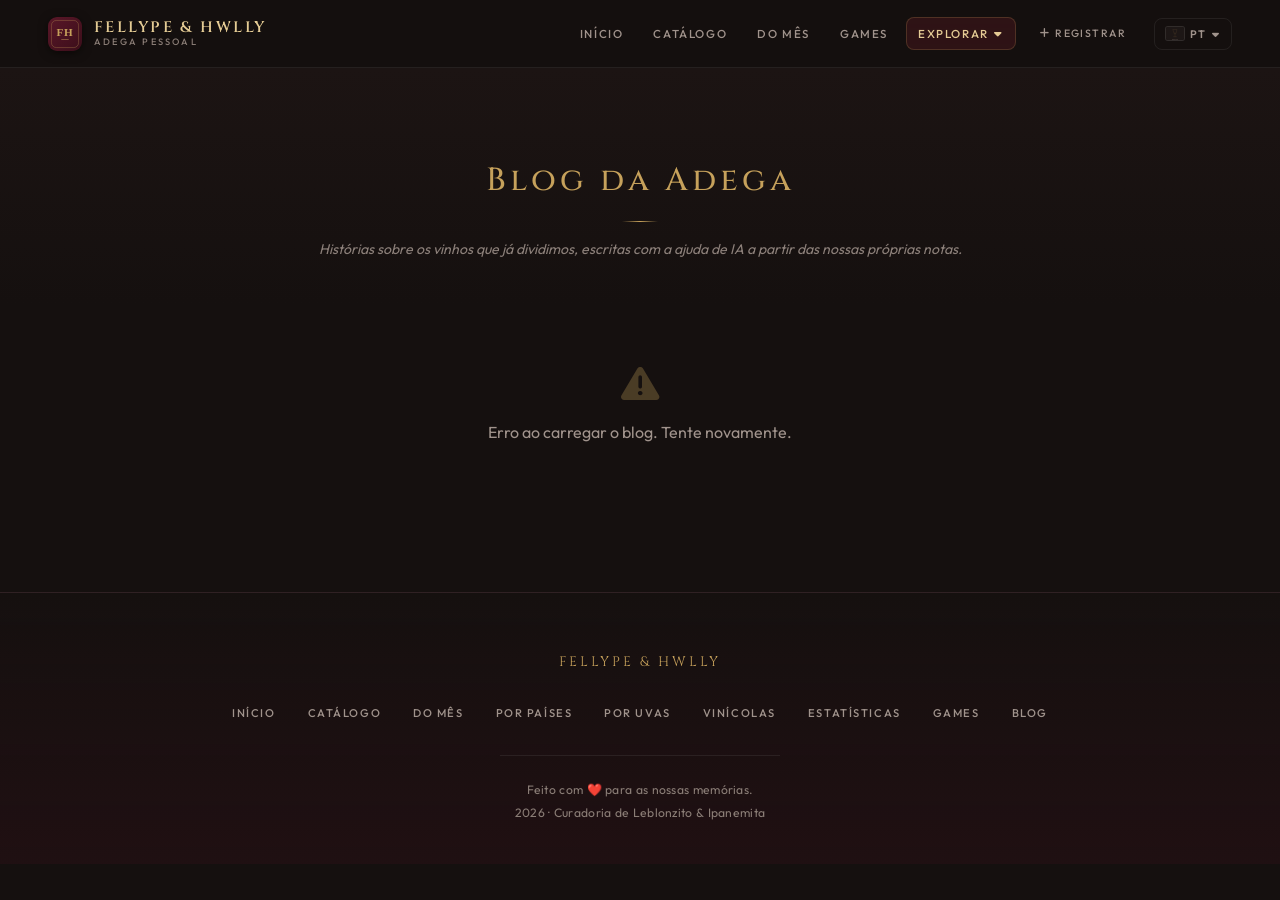
==== blog.html @ 4b78649a "Adiciona blog com artigos gerados por IA, com rascunho e aprovação Nova funcionalidade: cada vinho p" ====
<!DOCTYPE html>
<html lang="pt-br">
<head>
    <meta charset="UTF-8">
    <meta name="viewport" content="width=device-width, initial-scale=1.0">
    <title>Blog da Adega - Fellype & Hwlly</title>
    <meta name="description" content="Histórias e resenhas sobre os vinhos que já degustamos, escritas com a ajuda de IA a partir das nossas próprias notas.">
    <meta name="keywords" content="blog de vinhos, resenhas de vinho, histórias de vinho, Fellype e Hwlly">
    <meta property="og:title" content="Blog da Adega | Fellype & Hwlly">
    <meta property="og:description" content="Histórias e resenhas sobre os vinhos que já degustamos.">
    <meta property="og:type" content="website">
    <meta property="og:url" content="https://fellypehwlly-adega.space/blog.html">
    <link rel="canonical" href="https://fellypehwlly-adega.space/blog.html">
    <meta property="og:image" content="https://fellypehwlly-adega.space/assets/og-image.png">
    <meta property="og:locale" content="pt_BR">

    <link rel="manifest" href="manifest.json">
    <meta name="theme-color" content="#15100f">
    <meta name="twitter:card" content="summary_large_image">
    <meta name="color-scheme" content="dark">
    <link rel="icon" type="image/svg+xml" href="assets/favicon.svg">
    <link rel="alternate icon" href="assets/icon-192.png">
    <link rel="apple-touch-icon" href="assets/icon-180.png">

    <link rel="stylesheet" href="https://cdnjs.cloudflare.com/ajax/libs/font-awesome/6.0.0/css/all.min.css">
    <link rel="stylesheet" href="shared.css">

    <style>
        .container { max-width: 1000px; margin: 0 auto; padding: 0 5% 70px; }

        .blog-header {
            padding: 65px 20px 15px;
            text-align: center;
            background: linear-gradient(to bottom, #1c1413, var(--bg));
        }
        .blog-header h1 {
            color: var(--dourado);
            font-size: 2rem;
            font-family: 'Cinzel', serif;
            letter-spacing: 4px;
            margin-bottom: 6px;
        }
        .blog-header h1::after {
            content: '';
            display: block;
            width: 36px;
            height: 1px;
            background: linear-gradient(90deg, transparent, var(--dourado), transparent);
            margin: 12px auto 0;
        }
        .blog-header p {
            color: var(--subtexto);
            font-size: 0.88rem;
            font-style: italic;
            margin: 16px 0 28px;
            opacity: 0.85;
            font-family: 'Outfit', sans-serif;
        }

        .blog-grid {
            display: grid;
            grid-template-columns: repeat(auto-fill, minmax(320px, 1fr));
            gap: 22px;
            padding: 30px 0;
        }

        .blog-card {
            background: var(--card);
            border: 1px solid var(--borda);
            border-radius: var(--raio);
            overflow: hidden;
            cursor: pointer;
            transition: var(--transicao);
            display: flex;
            flex-direction: column;
        }
        .blog-card:hover {
            transform: translateY(-4px);
            border-color: rgba(198, 161, 91, 0.35);
            box-shadow: var(--sombra-hover);
        }

        .blog-card-img { width: 100%; aspect-ratio: 16 / 9; object-fit: cover; }

        .blog-card-body { padding: 18px 20px 22px; }

        .blog-card-data {
            font-size: 0.66rem;
            color: var(--subtexto);
            text-transform: uppercase;
            letter-spacing: 1.5px;
            font-family: 'Outfit', sans-serif;
        }

        .blog-card-titulo {
            font-family: 'Cinzel', serif;
            color: var(--dourado-claro);
            font-size: 1.15rem;
            margin: 8px 0 10px;
            font-weight: 500;
        }

        .blog-card-excerto {
            font-size: 0.85rem;
            line-height: 1.65;
            color: var(--texto-suave);
            font-family: 'Outfit', sans-serif;
            display: -webkit-box;
            -webkit-line-clamp: 3;
            -webkit-box-orient: vertical;
            overflow: hidden;
        }

        .blog-card-ler-mais {
            margin-top: 12px;
            font-size: 0.76rem;
            color: var(--dourado);
            font-family: 'Outfit', sans-serif;
            font-weight: 600;
            letter-spacing: 0.5px;
        }

        .blog-empty {
            text-align: center;
            padding: 60px 20px;
            color: var(--subtexto);
            font-family: 'Outfit', sans-serif;
        }
        .blog-empty i { font-size: 2.4rem; display: block; margin-bottom: 16px; color: rgba(198, 161, 91, 0.3); }

        @media (max-width: 480px) {
            .blog-header h1 { font-size: 1.4rem; }
            .blog-grid { grid-template-columns: 1fr; gap: 16px; padding: 20px 0; }
        }
    </style>
</head>
<body>

    <div id="navbar-placeholder"></div>

    <div class="blog-header">
        <h1 data-i18n="blog.title">Blog da Adega</h1>
        <p data-i18n="blog.subtitle">Histórias sobre os vinhos que já dividimos, escritas com a ajuda de IA a partir das nossas próprias notas.</p>
    </div>

    <main class="container" id="main-content"></main>

    <div id="footer-placeholder"></div>

    <script src="i18n.js"></script>
    <script src="nav.js"></script>
    <script>
        const SCRIPT_URL_BLOG = "https://script.google.com/macros/s/AKfycbxvM8_kK9_BXLAhhEjdmsAIgofCEjWvw-BcPXx4G1GEXeKkJwILDCkckuvg29FsiHFf/exec";
        const IMG_PADRAO_BLOG = "assets/wine-placeholder.svg";

        function resolveFotoBlog(v) {
            let urlFinal = IMG_PADRAO_BLOG;
            const fotoRaw = v['Foto'] || v['foto'];
            if (fotoRaw && fotoRaw.length > 10) {
                if (fotoRaw.startsWith('data:image')) {
                    urlFinal = fotoRaw;
                } else if (fotoRaw.includes('drive.google.com')) {
                    const id = fotoRaw.match(/[-\w]{25,}/);
                    urlFinal = id ? `https://lh3.googleusercontent.com/d/${id[0]}` : fotoRaw;
                } else {
                    urlFinal = fotoRaw;
                }
            }
            return urlFinal;
        }

        function toVinhoObjBlog(v, idx, total) {
            return {
                nome: v['Nome do Vinho'],
                produtor: v['Produtor'] || v['Vinícola'] || '',
                pais: v['País'] || v['Pais'],
                regiao: v['Região'] || v['Regiao'],
                uva: v['Uva(s)'] || v['Uva'],
                tipo: v['Tipo'],
                safra: v['Safra'],
                teor: v['Teor Alcoólico'] || v['Teor'],
                classificacao: v['Classificação'] || v['Classificacao'],
                data: v['Ano de Consumo'] || v['Data'],
                notaF: parseFloat(String(v['Pontuação Fellype'] || '').replace(',', '.')) || null,
                notaH: parseFloat(String(v['Pontuação Hwlly'] || '').replace(',', '.')) || null,
                foto: resolveFotoBlog(v),
                numero: idx >= 0 ? total - idx : null,
                artigo: v['Artigo'] || null,
                artigoPublicado: v['Artigo Publicado'] === 'SIM' || v['Artigo Publicado'] === true,
            };
        }

        async function carregarBlog() {
            const main = document.getElementById('main-content');
            try {
                const data = await fetchWithCache(SCRIPT_URL_BLOG);
                const publicados = data
                    .map((v, i) => ({ raw: v, idx: i }))
                    .filter(({ raw }) => (raw['Artigo Publicado'] === 'SIM' || raw['Artigo Publicado'] === true) && raw['Artigo']);

                if (!publicados.length) {
                    main.innerHTML = `
                        <div class="blog-empty">
                            <i class="fas fa-feather-alt" aria-hidden="true"></i>
                            <p>${I18N.t('blog.empty_text')}</p>
                        </div>`;
                    return;
                }

                main.innerHTML = `<div class="blog-grid">
                    ${publicados.map(({ raw, idx }) => {
                        const vinhoObj = toVinhoObjBlog(raw, idx, data.length);
                        const foto = vinhoObj.foto;
                        const artigo = String(vinhoObj.artigo || '');
                        const excerto = artigo.length > 180 ? artigo.slice(0, 180).trim() + '…' : artigo;
                        return `
                        <div class="blog-card" onclick='WineModal.open(${JSON.stringify(vinhoObj).replace(/'/g, "\\'")})' tabindex="0" role="button" aria-label="${vinhoObj.nome || ''}">
                            <img class="blog-card-img" src="${foto}" loading="lazy" onerror="this.src='${IMG_PADRAO_BLOG}'" alt="${vinhoObj.nome || ''}">
                            <div class="blog-card-body">
                                <div class="blog-card-data">${vinhoObj.data || ''}</div>
                                <h2 class="blog-card-titulo">${vinhoObj.nome || ''}</h2>
                                <p class="blog-card-excerto">${excerto}</p>
                                <div class="blog-card-ler-mais">${I18N.t('blog.read_more')} →</div>
                            </div>
                        </div>`;
                    }).join('')}
                </div>`;
            } catch (e) {
                main.innerHTML = `
                    <div class="blog-empty">
                        <i class="fas fa-exclamation-triangle" aria-hidden="true"></i>
                        <p>${I18N.t('blog.error_text')}</p>
                    </div>`;
            }
        }

        carregarBlog();
        window.addEventListener('i18n:change', carregarBlog);
    </script>
</body>
</html>
---- shared.css ----
/* =====================================================
   ADEGA FELLYPE & HWLLY — Estilos compartilhados
   shared.css · importado por todas as páginas
   Paleta 2.0: bordô profundo + latão champanhe
   ===================================================== */

@import url('https://fonts.googleapis.com/css2?family=Cinzel:wght@400;500;600&family=Outfit:wght@300;400;500;600&display=swap');

:root {
    /* Vinho */
    --vinho-escuro: #3B0E1A;
    --vinho: #5A1728;
    --vinho-vivo: #8A2233;
    --vinho-claro: #A84351;

    /* Latão / champanhe (antigo "dourado") */
    --dourado: #C6A15B;
    --dourado-claro: #E4CB94;
    --dourado-suave: rgba(198, 161, 91, 0.14);

    /* Neutros quentes */
    --bg: #15100F;
    --bg-deep: #1C1413;
    --card: #1D1716;
    --card-alt: #241D1B;
    --superficie: rgba(255, 255, 255, 0.028);
    --superficie-hover: rgba(255, 255, 255, 0.055);

    /* Texto */
    --texto: #ECE4DD;
    --texto-suave: #C4B9B2;
    --subtexto: #A0938C;
    --texto-fraco: #8A7D76;

    /* Bordas e sombras */
    --borda: rgba(255, 255, 255, 0.07);
    --borda-forte: rgba(255, 255, 255, 0.12);
    --borda-dourada: rgba(198, 161, 91, 0.22);
    --sombra-card: 0 2px 10px rgba(0, 0, 0, 0.35), 0 12px 32px rgba(0, 0, 0, 0.28);
    --sombra-hover: 0 10px 36px rgba(0, 0, 0, 0.55), 0 0 0 1px rgba(198, 161, 91, 0.14);

    --raio: 14px;
    --raio-sm: 10px;
    --transicao: all 0.22s cubic-bezier(0.4, 0, 0.2, 1);
    --nav-h: 68px;
}

/* --- BASE --- */
*, *::before, *::after { box-sizing: border-box; -webkit-tap-highlight-color: transparent; }

html { scroll-behavior: smooth; }

body {
    margin: 0;
    font-family: 'Outfit', system-ui, sans-serif;
    background-color: var(--bg);
    color: var(--texto);
    line-height: 1.7;
    font-size: 1rem;
    overflow-x: hidden;
    -webkit-font-smoothing: antialiased;
    text-rendering: optimizeLegibility;
}

h1, h2, h3, h4 {
    font-family: 'Cinzel', 'Times New Roman', serif;
    font-weight: 500;
    letter-spacing: 0.08em;
    text-wrap: balance;
}

p { text-wrap: pretty; }

a { color: var(--dourado); text-decoration: none; transition: color 0.2s; }
a:hover { color: var(--dourado-claro); }

::selection { background: rgba(138, 34, 51, 0.55); color: #fff; }

img { max-width: 100%; }

/* Foco visível e consistente em todo o site */
:focus-visible {
    outline: 2px solid var(--dourado);
    outline-offset: 2px;
    border-radius: 4px;
}

/* Scrollbar discreta (desktop) */
@media (min-width: 993px) {
    * { scrollbar-width: thin; scrollbar-color: #3A302D transparent; }
    *::-webkit-scrollbar { width: 10px; height: 10px; }
    *::-webkit-scrollbar-thumb { background: #3A302D; border-radius: 8px; border: 3px solid transparent; background-clip: content-box; }
    *::-webkit-scrollbar-track { background: transparent; }
}

/* --- SKIP LINK (acessibilidade) --- */
.skip-link {
    position: absolute;
    left: 50%;
    top: -60px;
    transform: translateX(-50%);
    background: var(--vinho-vivo);
    color: #fff;
    padding: 10px 20px;
    border-radius: 0 0 10px 10px;
    font-size: 0.8rem;
    letter-spacing: 1px;
    text-transform: uppercase;
    z-index: 2200;
    transition: top 0.2s;
}
.skip-link:focus { top: 0; color: #fff; }

/* --- NAVBAR --- */
.navbar {
    background: rgba(21, 16, 15, 0.92);
    display: flex;
    justify-content: space-between;
    align-items: center;
    padding: 0 clamp(16px, 5%, 48px);
    position: sticky;
    top: 0;
    z-index: 1000;
    border-bottom: 1px solid var(--borda);
    backdrop-filter: blur(20px) saturate(140%);
    -webkit-backdrop-filter: blur(20px) saturate(140%);
    height: var(--nav-h);
}

.nav-logo a {
    display: flex;
    align-items: center;
    gap: 12px;
    color: var(--dourado-claro);
    text-decoration: none;
}

.brand-mark {
    width: 34px;
    height: 34px;
    border-radius: 9px;
    flex-shrink: 0;
    box-shadow: 0 2px 10px rgba(0, 0, 0, 0.5);
}

.brand-text { display: flex; flex-direction: column; line-height: 1.15; }

.brand-name {
    font-family: 'Cinzel', serif;
    font-weight: 600;
    font-size: 0.95rem;
    letter-spacing: 0.16em;
    text-transform: uppercase;
    color: var(--dourado-claro);
    white-space: nowrap;
}

.brand-tagline {
    font-size: 0.58rem;
    letter-spacing: 0.24em;
    text-transform: uppercase;
    color: var(--texto-fraco);
    font-weight: 500;
}

.nav-links {
    list-style: none;
    display: flex;
    gap: 6px;
    margin: 0;
    padding: 0;
    align-items: center;
}

.nav-links a,
.nav-link-style {
    display: inline-flex;
    align-items: center;
    gap: 5px;
    text-decoration: none;
    color: var(--subtexto);
    font-size: 0.72rem;
    text-transform: uppercase;
    letter-spacing: 0.14em;
    transition: var(--transicao);
    font-family: 'Outfit', sans-serif;
    font-weight: 500;
    padding: 9px 12px;
    border-radius: 8px;
    background: none;
    border: none;
    cursor: pointer;
}

.nav-links a:hover,
.nav-link-style:hover { color: var(--dourado-claro); background: var(--superficie); }

.nav-links a.active,
.nav-link-style.active {
    color: var(--dourado-claro);
    background: rgba(138, 34, 51, 0.22);
    box-shadow: inset 0 0 0 1px var(--borda-dourada);
}

/* --- DROPDOWN --- */
.dropdown { position: relative; display: inline-block; }
.dropbtn { cursor: pointer; }

.dropdown-content {
    display: none;
    position: absolute;
    background: rgba(29, 23, 22, 0.98);
    backdrop-filter: blur(16px);
    -webkit-backdrop-filter: blur(16px);
    min-width: 196px;
    box-shadow: 0 18px 50px rgba(0, 0, 0, 0.7);
    z-index: 10;
    border: 1px solid var(--borda-dourada);
    border-radius: 12px;
    top: 42px;
    right: 0;
    overflow: hidden;
    padding: 6px;
}

.dropdown-content a {
    color: var(--texto-suave) !important;
    padding: 11px 14px;
    text-decoration: none;
    display: block;
    text-align: left;
    text-transform: none !important;
    font-size: 0.8rem;
    letter-spacing: 0.3px;
    border-radius: 8px;
    font-family: 'Outfit', sans-serif;
    font-weight: 400;
    transition: background 0.18s, color 0.18s;
}

.dropdown-content a:hover { background: rgba(138, 34, 51, 0.28); color: var(--dourado-claro) !important; }
.dropdown-content a.active { color: var(--dourado) !important; background: var(--dourado-suave); }

.dropdown:hover .dropdown-content,
.dropdown-content.open { display: block; }

/* --- SELETOR DE IDIOMA --- */
.lang-switcher { position: relative; display: inline-block; margin-left: 4px; }

.lang-trigger {
    display: inline-flex;
    align-items: center;
    gap: 6px;
    background: none;
    border: 1px solid var(--borda);
    color: var(--subtexto);
    padding: 8px 11px;
    border-radius: 8px;
    cursor: pointer;
    font-family: 'Outfit', sans-serif;
    font-size: 0.68rem;
    font-weight: 600;
    letter-spacing: 0.08em;
    transition: var(--transicao);
}
.lang-trigger:hover { color: var(--dourado-claro); border-color: var(--borda-dourada); background: var(--superficie); }

.lang-flag {
    width: 18px; height: 13px;
    object-fit: cover;
    border-radius: 2px;
    box-shadow: 0 0 0 1px rgba(255,255,255,0.12);
    flex-shrink: 0;
    display: inline-block;
    vertical-align: middle;
}
.lang-code { text-transform: uppercase; }

.lang-dropdown {
    display: none;
    position: absolute;
    right: 0;
    top: 42px;
    background: rgba(29, 23, 22, 0.98);
    backdrop-filter: blur(16px);
    -webkit-backdrop-filter: blur(16px);
    min-width: 170px;
    box-shadow: 0 18px 50px rgba(0, 0, 0, 0.7);
    z-index: 20;
    border: 1px solid var(--borda-dourada);
    border-radius: 12px;
    overflow: hidden;
    padding: 6px;
}
.lang-dropdown.open { display: block; }

.lang-option {
    display: flex;
    align-items: center;
    gap: 10px;
    width: 100%;
    text-align: left;
    padding: 10px 12px;
    background: none;
    border: none;
    color: var(--texto-suave);
    font-size: 0.8rem;
    font-family: 'Outfit', sans-serif;
    font-weight: 400;
    letter-spacing: 0.2px;
    border-radius: 8px;
    cursor: pointer;
    transition: background 0.18s, color 0.18s;
}
.lang-option:hover { background: rgba(138, 34, 51, 0.28); color: var(--dourado-claro); }
.lang-option.active { color: var(--dourado); background: var(--dourado-suave); }
.lang-option .lang-flag { width: 20px; height: 15px; }

/* --- MENU TOGGLE (mobile) --- */
.menu-toggle {
    display: none;
    color: var(--subtexto);
    font-size: 1.15rem;
    cursor: pointer;
    background: none;
    border: 1px solid var(--borda);
    border-radius: 10px;
    width: 44px;
    height: 44px;
    align-items: center;
    justify-content: center;
    transition: var(--transicao);
}
.menu-toggle:hover { color: var(--dourado); border-color: var(--borda-dourada); }

/* --- CABEÇALHO DE PÁGINAS INTERNAS --- */
.header-section {
    text-align: center;
    padding: clamp(44px, 7vw, 72px) 16px 36px;
    background:
        radial-gradient(120% 90% at 50% 0%, rgba(90, 23, 40, 0.38), transparent 65%),
        linear-gradient(to bottom, var(--bg-deep), var(--bg));
    position: relative;
}

.header-section h1 {
    color: var(--dourado);
    font-family: 'Cinzel', serif;
    text-transform: uppercase;
    letter-spacing: 0.2em;
    margin: 14px 0 6px;
    font-size: clamp(1.25rem, 3.4vw, 1.85rem);
}

.header-section h1::after {
    content: '';
    display: block;
    width: 42px;
    height: 1px;
    background: linear-gradient(90deg, transparent, var(--dourado), transparent);
    margin: 16px auto 0;
}

.header-section .subtitulo {
    color: var(--subtexto);
    font-size: 0.9rem;
    margin: 10px auto 0;
    max-width: 44ch;
}

.shiba-heads { display: flex; justify-content: center; gap: 14px; margin-bottom: 10px; }

.shiba-spotlight {
    background: linear-gradient(150deg, var(--card-alt), var(--card));
    border-radius: 18px;
    padding: 2px;
    display: inline-flex;
    border: 1px solid var(--borda-dourada);
    overflow: hidden;
    box-shadow: 0 6px 20px rgba(0, 0, 0, 0.5);
}

.avatar-lg {
    width: 76px;
    height: 76px;
    border-radius: 15px;
    object-fit: cover;
    object-position: center 20%;
    transform: scale(1.08);
}

/* --- BOTÕES --- */
.btn-primario,
.btn-explorar {
    display: inline-flex;
    align-items: center;
    justify-content: center;
    gap: 9px;
    padding: 14px 22px;
    background: linear-gradient(135deg, var(--vinho-vivo), var(--vinho-escuro));
    color: #fff;
    text-decoration: none;
    border-radius: var(--raio-sm);
    font-family: 'Outfit', sans-serif;
    font-size: 0.72rem;
    text-transform: uppercase;
    letter-spacing: 0.16em;
    font-weight: 600;
    transition: var(--transicao);
    border: 1px solid var(--borda-dourada);
    cursor: pointer;
    min-height: 46px;
    white-space: nowrap;
}
.btn-primario:hover,
.btn-explorar:hover {
    color: #fff;
    box-shadow: 0 8px 26px rgba(138, 34, 51, 0.4);
    transform: translateY(-1px);
    border-color: rgba(198, 161, 91, 0.4);
}

.btn-secundario {
    display: inline-flex;
    align-items: center;
    gap: 8px;
    padding: 12px 20px;
    background: none;
    border: 1px solid var(--borda-dourada);
    color: var(--dourado);
    border-radius: var(--raio-sm);
    font-family: 'Outfit', sans-serif;
    font-size: 0.72rem;
    text-transform: uppercase;
    letter-spacing: 0.14em;
    font-weight: 600;
    cursor: pointer;
    transition: var(--transicao);
    min-height: 44px;
    white-space: nowrap;
}
.btn-secundario:hover { background: var(--dourado-suave); color: var(--dourado-claro); }

/* --- FOOTER --- */
footer {
    text-align: center;
    padding: 56px 20px 40px;
    color: var(--texto-fraco);
    font-size: 0.8rem;
    border-top: 1px solid var(--borda);
    font-family: 'Outfit', sans-serif;
    background: linear-gradient(to top, rgba(59, 14, 26, 0.28), transparent);
    letter-spacing: 0.3px;
    line-height: 1.9;
}

.footer-brand {
    font-family: 'Cinzel', serif;
    color: var(--dourado);
    font-size: 0.86rem;
    letter-spacing: 0.22em;
    text-transform: uppercase;
    margin-bottom: 20px;
}

.footer-links {
    display: flex;
    justify-content: center;
    flex-wrap: wrap;
    gap: 6px 8px;
    margin-bottom: 22px;
}

.footer-links a {
    color: var(--subtexto);
    text-decoration: none;
    font-size: 0.7rem;
    text-transform: uppercase;
    letter-spacing: 0.14em;
    transition: var(--transicao);
    font-family: 'Outfit', sans-serif;
    font-weight: 500;
    padding: 8px 12px;
    border-radius: 8px;
}
.footer-links a:hover { color: var(--dourado-claro); background: var(--superficie); }

.footer-divider {
    border: none;
    border-top: 1px solid var(--borda);
    margin: 0 auto 22px;
    max-width: 280px;
}

.footer-nota { color: var(--texto-fraco); font-size: 0.76rem; }

/* --- BACK TO TOP --- */
.back-to-top {
    position: fixed;
    bottom: 28px;
    right: 28px;
    background: rgba(29, 23, 22, 0.9);
    backdrop-filter: blur(10px);
    color: var(--dourado);
    border: 1px solid var(--borda-dourada);
    border-radius: 50%;
    width: 46px;
    height: 46px;
    font-size: 0.95rem;
    cursor: pointer;
    opacity: 0;
    pointer-events: none;
    transform: translateY(10px);
    transition: opacity 0.3s, transform 0.3s, background 0.2s;
    z-index: 999;
    display: flex;
    align-items: center;
    justify-content: center;
    box-shadow: 0 6px 22px rgba(0, 0, 0, 0.55);
}

.back-to-top.visible { opacity: 1; transform: translateY(0); pointer-events: auto; }
.back-to-top:hover { background: var(--vinho-vivo); color: #fff; border-color: var(--vinho-vivo); }

/* --- SKELETON --- */
@keyframes shimmer {
    0% { background-position: -700px 0; }
    100% { background-position: 700px 0; }
}

.skeleton {
    background: linear-gradient(90deg, #221B1A 25%, #2C2422 50%, #221B1A 75%);
    background-size: 700px 100%;
    animation: shimmer 1.6s infinite linear;
    border-radius: 6px;
}

/* --- CHIP / BADGE / PILL compartilhados --- */
.pill {
    display: inline-flex;
    align-items: center;
    gap: 6px;
    padding: 5px 12px;
    border-radius: 999px;
    border: 1px solid var(--borda-dourada);
    background: var(--dourado-suave);
    color: var(--dourado);
    font-size: 0.66rem;
    letter-spacing: 0.14em;
    text-transform: uppercase;
    font-weight: 600;
}

/* --- MODAL DE DETALHE DO VINHO --- */
.wine-modal-backdrop {
    display: none;
    position: fixed;
    inset: 0;
    background: rgba(11, 8, 8, 0.86);
    z-index: 2000;
    backdrop-filter: blur(10px);
    -webkit-backdrop-filter: blur(10px);
    justify-content: center;
    align-items: center;
    padding: 20px;
}

.wine-modal-backdrop.open { display: flex; }

.wine-modal {
    background: var(--card);
    border: 1px solid var(--borda-dourada);
    border-radius: 20px;
    max-width: 540px;
    width: 100%;
    max-height: 90vh;
    overflow-y: auto;
    position: relative;
    scrollbar-width: none;
    animation: modalIn 0.28s cubic-bezier(0.34, 1.4, 0.64, 1);
    box-shadow: 0 30px 80px rgba(0, 0, 0, 0.85);
}
.wine-modal::-webkit-scrollbar { display: none; }

@keyframes modalIn {
    from { opacity: 0; transform: scale(0.96) translateY(12px); }
    to { opacity: 1; transform: scale(1) translateY(0); }
}

.wine-modal-close {
    position: absolute;
    top: 14px;
    right: 14px;
    background: rgba(21, 16, 15, 0.75);
    backdrop-filter: blur(8px);
    border: 1px solid var(--borda-forte);
    color: var(--texto-suave);
    width: 38px;
    height: 38px;
    border-radius: 50%;
    cursor: pointer;
    font-size: 0.85rem;
    display: flex;
    align-items: center;
    justify-content: center;
    transition: var(--transicao);
    z-index: 2;
}
.wine-modal-close:hover { background: var(--vinho-vivo); color: #fff; border-color: var(--vinho-vivo); }

.wine-modal-img {
    width: 100%;
    height: 270px;
    object-fit: cover;
    border-radius: 19px 19px 0 0;
    display: block;
    background: var(--card-alt);
}

.wine-modal-body { padding: 26px; }

.wine-modal-name {
    font-size: 1.3rem;
    color: var(--dourado-claro);
    font-family: 'Cinzel', serif;
    font-weight: 500;
    letter-spacing: 0.06em;
    margin: 0 0 4px;
    line-height: 1.35;
}

.wine-modal-produtor {
    font-size: 0.85rem;
    color: var(--subtexto);
    margin: 0 0 22px;
    font-family: 'Outfit', sans-serif;
}

.wine-modal-grid {
    display: grid;
    grid-template-columns: 1fr 1fr;
    gap: 8px;
    margin-bottom: 22px;
}

.wine-modal-field {
    background: var(--superficie);
    border: 1px solid var(--borda);
    border-radius: var(--raio-sm);
    padding: 11px 14px;
}

.wine-modal-field-label {
    font-size: 0.6rem;
    text-transform: uppercase;
    letter-spacing: 0.16em;
    color: var(--dourado);
    font-family: 'Outfit', sans-serif;
    font-weight: 600;
    margin-bottom: 3px;
}

.wine-modal-field-value { font-size: 0.9rem; color: var(--texto); font-family: 'Outfit', sans-serif; }

.wine-modal-notas {
    display: flex;
    gap: 10px;
    border-top: 1px solid var(--borda);
    padding-top: 20px;
}

.wine-modal-nota-box {
    flex: 1;
    background: var(--dourado-suave);
    border: 1px solid var(--borda-dourada);
    border-radius: var(--raio-sm);
    padding: 14px;
    text-align: center;
}

.wine-modal-nota-label {
    font-size: 0.62rem;
    text-transform: uppercase;
    letter-spacing: 0.18em;
    color: var(--subtexto);
    font-family: 'Outfit', sans-serif;
    font-weight: 600;
    margin-bottom: 4px;
}

.wine-modal-nota-valor {
    font-size: 1.9rem;
    font-weight: 600;
    color: var(--dourado);
    font-family: 'Cinzel', serif;
    line-height: 1;
}

.wine-modal-share {
    display: flex;
    gap: 10px;
    border-top: 1px solid rgba(255, 255, 255, 0.06);
    margin-top: 20px;
    padding-top: 20px;
}

.wine-modal-share-top {
    border-top: none;
    margin-top: 0;
    padding-top: 0;
    margin-bottom: 22px;
}

/* --- ARTIGO (BLOG) NO MODAL --- */
.wine-modal-artigo {
    border-top: 1px solid rgba(255, 255, 255, 0.06);
    margin-top: 20px;
    padding-top: 20px;
}
.wine-modal-artigo:empty { display: none; }

.wine-modal-artigo-header {
    display: flex;
    align-items: center;
    justify-content: space-between;
    margin-bottom: 12px;
}

.wine-modal-artigo-titulo {
    font-family: 'Cinzel', serif;
    font-size: 0.78rem;
    letter-spacing: 1.5px;
    text-transform: uppercase;
    color: var(--dourado);
    display: inline-flex;
    align-items: center;
    gap: 8px;
}

.wine-modal-artigo-texto {
    font-size: 0.88rem;
    line-height: 1.75;
    color: var(--texto-suave);
    font-family: 'Outfit', sans-serif;
    white-space: pre-line;
}

.artigo-btn-gerar {
    width: 100%;
    display: flex;
    align-items: center;
    justify-content: center;
    gap: 8px;
    padding: 12px;
    border-radius: 10px;
    border: 1px dashed rgba(198, 161, 91, 0.4);
    background: rgba(198, 161, 91, 0.06);
    color: var(--dourado-claro);
    font-family: 'Outfit', sans-serif;
    font-weight: 600;
    font-size: 0.85rem;
    cursor: pointer;
    transition: var(--transicao);
}
.artigo-btn-gerar:hover { background: rgba(198, 161, 91, 0.12); border-color: rgba(198, 161, 91, 0.6); }

.artigo-btn-mini {
    background: none;
    border: 1px solid var(--borda);
    color: var(--subtexto);
    padding: 7px 12px;
    border-radius: 8px;
    font-family: 'Outfit', sans-serif;
    font-size: 0.72rem;
    font-weight: 600;
    cursor: pointer;
    display: inline-flex;
    align-items: center;
    gap: 6px;
    transition: var(--transicao);
}
.artigo-btn-mini:hover { color: var(--dourado-claro); border-color: rgba(198, 161, 91, 0.4); }

.wine-modal-artigo-edit {
    width: 100%;
    background: var(--superficie);
    border: 1px solid var(--borda);
    border-radius: 10px;
    padding: 12px;
    color: var(--texto);
    font-family: 'Outfit', sans-serif;
    font-size: 0.85rem;
    line-height: 1.6;
    resize: vertical;
    box-sizing: border-box;
}
.wine-modal-artigo-edit:focus { outline: none; border-color: rgba(198, 161, 91, 0.5); }

.wine-modal-artigo-acoes {
    display: flex;
    align-items: center;
    gap: 10px;
    margin-top: 10px;
}

.artigo-btn-aprovar {
    display: flex;
    align-items: center;
    justify-content: center;
    gap: 8px;
    padding: 11px 18px;
    border-radius: 10px;
    border: none;
    background: linear-gradient(135deg, var(--vinho-vivo), var(--vinho-escuro));
    color: #fff;
    font-family: 'Outfit', sans-serif;
    font-weight: 600;
    font-size: 0.82rem;
    cursor: pointer;
    transition: var(--transicao);
}
.artigo-btn-aprovar:hover { filter: brightness(1.1); }

.wine-modal-artigo-status {
    font-size: 0.8rem;
    color: var(--subtexto);
    font-family: 'Outfit', sans-serif;
    display: flex;
    align-items: center;
    gap: 8px;
    flex-wrap: wrap;
}
.wine-modal-artigo-status.erro { color: #d98080; }

.share-btn {
    flex: 1;
    display: flex;
    align-items: center;
    justify-content: center;
    gap: 8px;
    padding: 12px;
    border-radius: 10px;
    border: 1px solid rgba(255, 255, 255, 0.1);
    background: rgba(255, 255, 255, 0.03);
    color: var(--texto);
    font-family: 'Outfit', sans-serif;
    font-weight: 600;
    font-size: 0.85rem;
    cursor: pointer;
    transition: var(--transicao);
    min-height: 44px;
}

.share-icon {
    width: 22px;
    height: 22px;
    border-radius: 6px;
    flex-shrink: 0;
    object-fit: cover;
}

.share-whatsapp:hover, .share-whatsapp:focus-visible {
    background: rgba(37, 211, 102, 0.12);
    border-color: rgba(37, 211, 102, 0.4);
    color: #25D366;
}

.share-instagram:hover, .share-instagram:focus-visible {
    background: rgba(228, 64, 95, 0.12);
    border-color: rgba(228, 64, 95, 0.4);
    color: #E4405F;
}

@media (hover: none) {
    .share-whatsapp:active { background: rgba(37, 211, 102, 0.12); border-color: rgba(37, 211, 102, 0.4); color: #25D366; }
    .share-instagram:active { background: rgba(228, 64, 95, 0.12); border-color: rgba(228, 64, 95, 0.4); color: #E4405F; }
}

.wine-share-toast {
    position: fixed;
    left: 50%;
    bottom: 30px;
    transform: translateX(-50%) translateY(20px);
    background: #141414;
    border: 1px solid rgba(201, 162, 39, 0.3);
    color: var(--texto);
    padding: 12px 20px;
    border-radius: 10px;
    font-family: 'Outfit', sans-serif;
    font-size: 0.85rem;
    box-shadow: 0 8px 24px rgba(0, 0, 0, 0.5);
    opacity: 0;
    pointer-events: none;
    transition: opacity 0.25s ease, transform 0.25s ease;
    z-index: 10000;
    max-width: 90%;
    text-align: center;
}

.wine-share-toast.show {
    opacity: 1;
    transform: translateX(-50%) translateY(0);
}

/* --- MOBILE --- */
@media (max-width: 992px) {
    .menu-toggle { display: flex; }

    .nav-links {
        display: none;
        flex-direction: column;
        position: absolute;
        top: var(--nav-h);
        left: 0;
        width: 100%;
        background: rgba(21, 16, 15, 0.985);
        backdrop-filter: blur(20px);
        -webkit-backdrop-filter: blur(20px);
        padding: 14px 16px 22px;
        gap: 4px;
        border-bottom: 1px solid var(--borda-dourada);
        text-align: center;
        box-shadow: 0 22px 44px rgba(0, 0, 0, 0.6);
    }

    .nav-links.active { display: flex; }

    .nav-links > li { width: 100%; }

    .nav-links a,
    .nav-link-style {
        font-size: 0.85rem;
        letter-spacing: 0.12em;
        width: 100%;
        min-height: 48px;
        justify-content: center;
    }

    .dropdown { width: 100%; }

    .dropdown:hover .dropdown-content { display: block; }

    .dropdown-content {
        display: block !important;
        max-height: 0;
        overflow: hidden;
        opacity: 0;
        pointer-events: none;
        transition: max-height 0.35s ease, opacity 0.25s ease;
        position: static;
        background: var(--superficie);
        box-shadow: none;
        border: none;
        border-radius: var(--raio-sm);
        min-width: unset;
        width: 100%;
        margin-top: 2px;
        padding: 0;
    }

    .dropdown-content.open { max-height: 420px; opacity: 1; pointer-events: auto; padding: 6px; }

    .dropdown-content a {
        text-align: center !important;
        min-height: 46px;
        display: flex;
        align-items: center;
        justify-content: center;
    }

    .wine-modal-grid { grid-template-columns: 1fr 1fr; }
    .back-to-top { bottom: 20px; right: 20px; }
    .wine-modal-close { width: 44px; height: 44px; }

    .lang-switcher { width: 100%; margin-left: 0; margin-top: 4px; }
    .lang-trigger { width: 100%; justify-content: center; min-height: 46px; font-size: 0.78rem; }
    .lang-dropdown {
        display: block !important;
        max-height: 0;
        overflow: hidden;
        opacity: 0;
        pointer-events: none;
        transition: max-height 0.35s ease, opacity 0.25s ease;
        position: static;
        background: var(--superficie);
        box-shadow: none;
        border: none;
        border-radius: var(--raio-sm);
        min-width: unset;
        width: 100%;
        margin-top: 2px;
        padding: 0;
    }
    .lang-dropdown.open { max-height: 320px; opacity: 1; pointer-events: auto; padding: 6px; }
    .lang-option { justify-content: center; min-height: 46px; }
}

@media (max-width: 768px) {
    .wine-modal { border-radius: 18px 18px 0 0; max-height: 92vh; }
    .wine-modal-backdrop { align-items: flex-end; padding: 0; }
    .wine-modal-img { height: 210px; border-radius: 18px 18px 0 0; }
    .wine-modal-body { padding: 20px; }
    .wine-modal-name { font-size: 1.12rem; }
    footer { padding: 40px 15px 32px; }
    .avatar-lg { width: 66px; height: 66px; }
}

@media (max-width: 480px) {
    body { font-size: 0.95rem; }
    .brand-name { font-size: 0.82rem; letter-spacing: 0.13em; }
    .brand-tagline { font-size: 0.54rem; }
    .brand-mark { width: 30px; height: 30px; }
    .wine-modal-grid { gap: 6px; }
    .wine-modal-field { padding: 9px 11px; }
    .wine-modal-field-value { font-size: 0.84rem; }
    .back-to-top { bottom: 16px; right: 16px; width: 44px; height: 44px; }
}

/* --- ESTADOS DE TOQUE --- */
@media (hover: none) {
    .nav-links a:active,
    .nav-link-style:active { color: var(--dourado-claro); background: var(--superficie-hover); }
    .dropdown-content a:active { background: rgba(138, 34, 51, 0.35); }
    .back-to-top:active { transform: scale(0.95); }
    .wine-modal-close:active { background: var(--vinho-vivo); color: #fff; }
}

/* --- MOVIMENTO REDUZIDO --- */
@media (prefers-reduced-motion: reduce) {
    html { scroll-behavior: auto; }
    *, *::before, *::after {
        animation-duration: 0.01ms !important;
        animation-iteration-count: 1 !important;
        transition-duration: 0.01ms !important;
    }
}

/* --- IMPRESSÃO --- */
@media print {
    .navbar, .back-to-top, .menu-toggle, footer { display: none !important; }
    body { background: #fff; color: #000; }
}
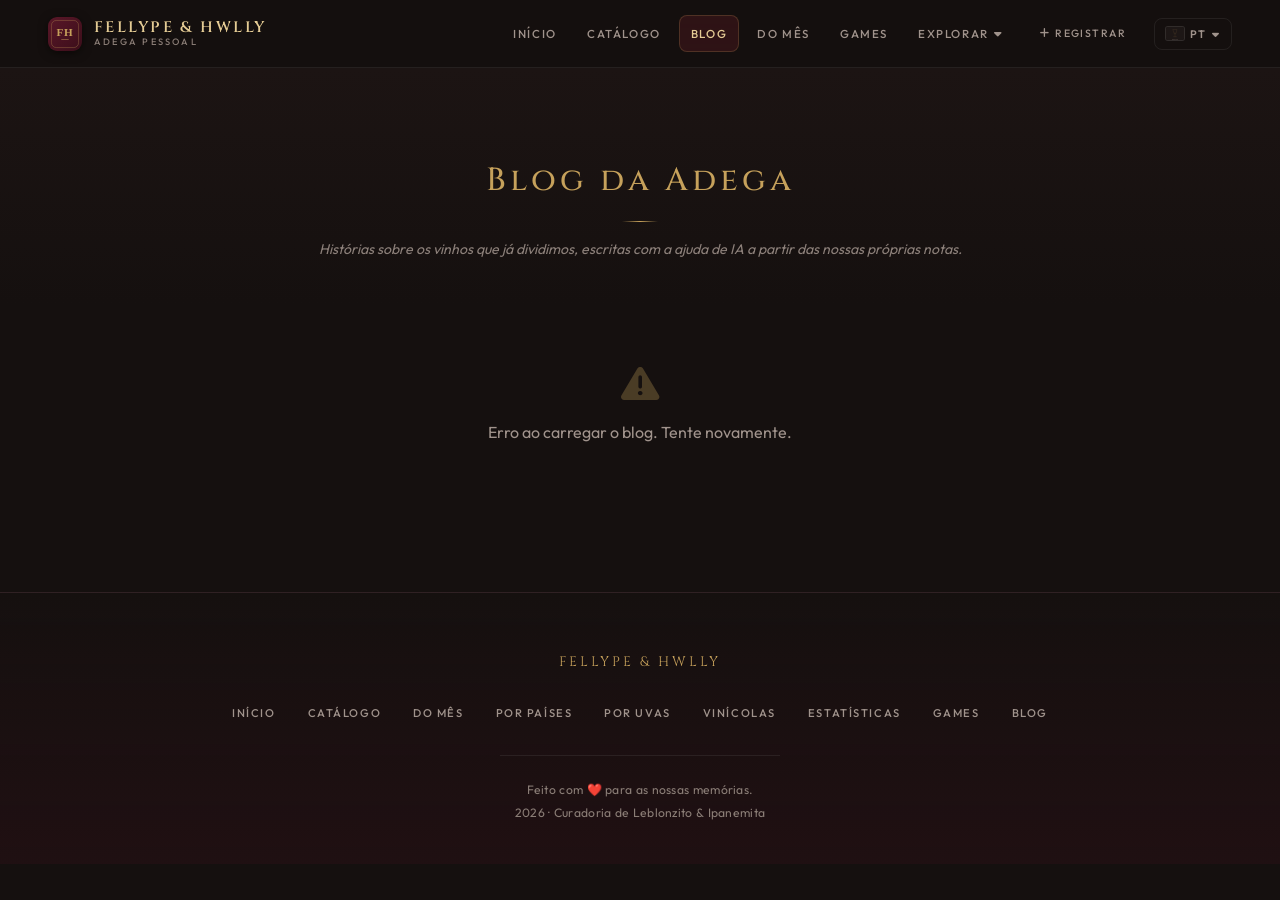
==== commit 4a5bbda8: "Cria página de leitura estilo matéria jornalística pro blog Nova página post.html (?vinho=Nome): fot" ====
--- a/blog.html
+++ b/blog.html
@@ -73,6 +73,8 @@
             transition: var(--transicao);
             display: flex;
             flex-direction: column;
+            text-decoration: none;
+            color: inherit;
         }
         .blog-card:hover {
             transform: translateY(-4px);
@@ -213,8 +215,9 @@
                         const foto = vinhoObj.foto;
                         const artigo = String(vinhoObj.artigo || '');
                         const excerto = artigo.length > 180 ? artigo.slice(0, 180).trim() + '…' : artigo;
+                        const href = `post.html?vinho=${encodeURIComponent(vinhoObj.nome || '')}`;
                         return `
-                        <div class="blog-card" onclick='WineModal.open(${JSON.stringify(vinhoObj).replace(/'/g, "\\'")})' tabindex="0" role="button" aria-label="${vinhoObj.nome || ''}">
+                        <a class="blog-card" href="${href}" aria-label="${vinhoObj.nome || ''}">
                             <img class="blog-card-img" src="${foto}" loading="lazy" onerror="this.src='${IMG_PADRAO_BLOG}'" alt="${vinhoObj.nome || ''}">
                             <div class="blog-card-body">
                                 <div class="blog-card-data">${vinhoObj.data || ''}</div>
@@ -222,7 +225,7 @@
                                 <p class="blog-card-excerto">${excerto}</p>
                                 <div class="blog-card-ler-mais">${I18N.t('blog.read_more')} →</div>
                             </div>
-                        </div>`;
+                        </a>`;
                     }).join('')}
                 </div>`;
             } catch (e) {
--- a/shared.css
+++ b/shared.css
@@ -744,93 +744,6 @@
     font-family: 'Outfit', sans-serif;
     white-space: pre-line;
 }
-
-.artigo-btn-gerar {
-    width: 100%;
-    display: flex;
-    align-items: center;
-    justify-content: center;
-    gap: 8px;
-    padding: 12px;
-    border-radius: 10px;
-    border: 1px dashed rgba(198, 161, 91, 0.4);
-    background: rgba(198, 161, 91, 0.06);
-    color: var(--dourado-claro);
-    font-family: 'Outfit', sans-serif;
-    font-weight: 600;
-    font-size: 0.85rem;
-    cursor: pointer;
-    transition: var(--transicao);
-}
-.artigo-btn-gerar:hover { background: rgba(198, 161, 91, 0.12); border-color: rgba(198, 161, 91, 0.6); }
-
-.artigo-btn-mini {
-    background: none;
-    border: 1px solid var(--borda);
-    color: var(--subtexto);
-    padding: 7px 12px;
-    border-radius: 8px;
-    font-family: 'Outfit', sans-serif;
-    font-size: 0.72rem;
-    font-weight: 600;
-    cursor: pointer;
-    display: inline-flex;
-    align-items: center;
-    gap: 6px;
-    transition: var(--transicao);
-}
-.artigo-btn-mini:hover { color: var(--dourado-claro); border-color: rgba(198, 161, 91, 0.4); }
-
-.wine-modal-artigo-edit {
-    width: 100%;
-    background: var(--superficie);
-    border: 1px solid var(--borda);
-    border-radius: 10px;
-    padding: 12px;
-    color: var(--texto);
-    font-family: 'Outfit', sans-serif;
-    font-size: 0.85rem;
-    line-height: 1.6;
-    resize: vertical;
-    box-sizing: border-box;
-}
-.wine-modal-artigo-edit:focus { outline: none; border-color: rgba(198, 161, 91, 0.5); }
-
-.wine-modal-artigo-acoes {
-    display: flex;
-    align-items: center;
-    gap: 10px;
-    margin-top: 10px;
-}
-
-.artigo-btn-aprovar {
-    display: flex;
-    align-items: center;
-    justify-content: center;
-    gap: 8px;
-    padding: 11px 18px;
-    border-radius: 10px;
-    border: none;
-    background: linear-gradient(135deg, var(--vinho-vivo), var(--vinho-escuro));
-    color: #fff;
-    font-family: 'Outfit', sans-serif;
-    font-weight: 600;
-    font-size: 0.82rem;
-    cursor: pointer;
-    transition: var(--transicao);
-}
-.artigo-btn-aprovar:hover { filter: brightness(1.1); }
-
-.wine-modal-artigo-status {
-    font-size: 0.8rem;
-    color: var(--subtexto);
-    font-family: 'Outfit', sans-serif;
-    display: flex;
-    align-items: center;
-    gap: 8px;
-    flex-wrap: wrap;
-}
-.wine-modal-artigo-status.erro { color: #d98080; }
 
 .share-btn {
     flex: 1;
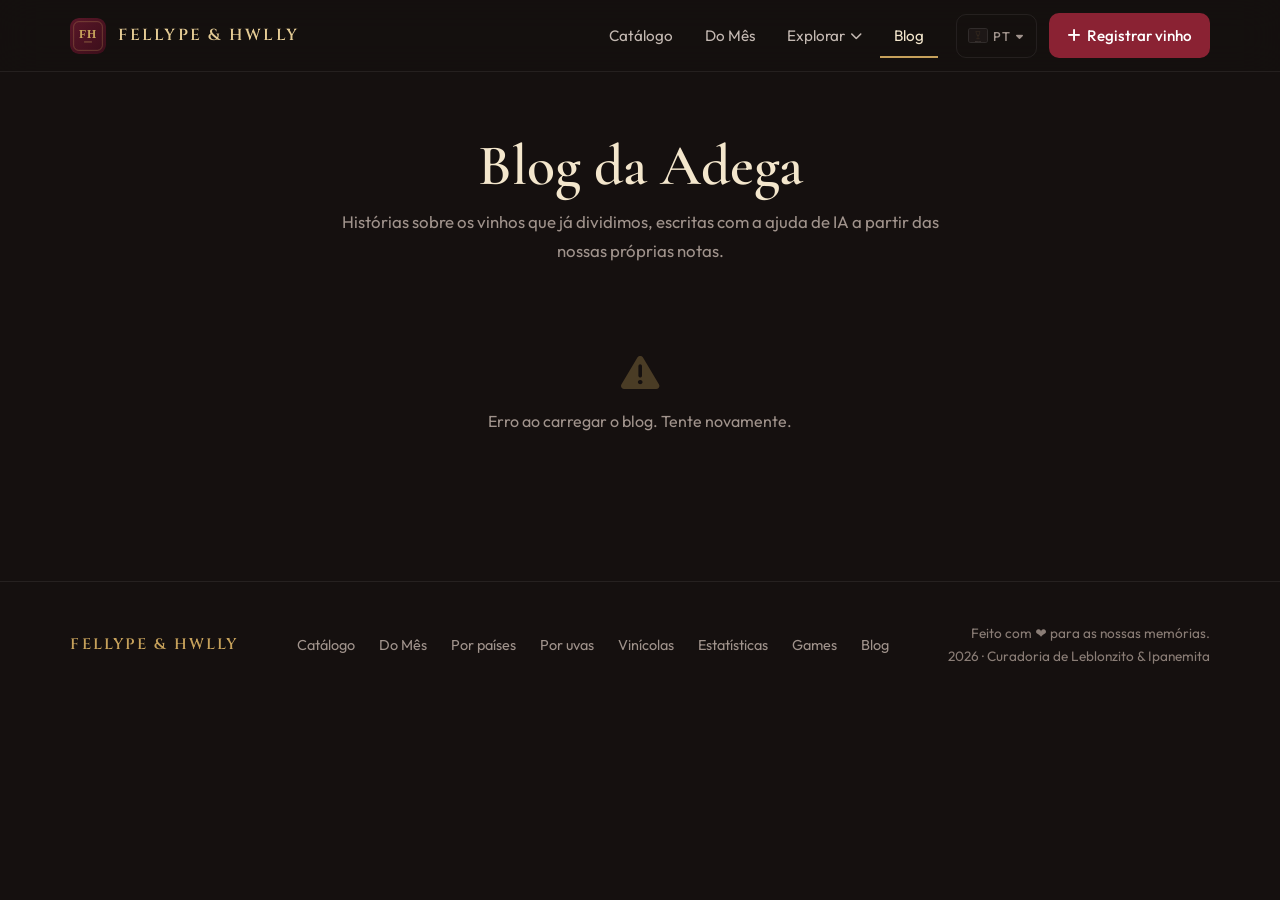
==== commit b2cebf07: "Redesign 3.0: home com o escolhido do mês, tipografia nova e menu enxuto - Home: hero com o Escolhid" ====
--- a/blog.html
+++ b/blog.html
@@ -29,32 +29,20 @@
         .container { max-width: 1000px; margin: 0 auto; padding: 0 5% 70px; }
 
         .blog-header {
-            padding: 65px 20px 15px;
+            padding: clamp(40px, 6vw, 64px) 20px 8px;
             text-align: center;
-            background: linear-gradient(to bottom, #1c1413, var(--bg));
         }
         .blog-header h1 {
-            color: var(--dourado);
-            font-size: 2rem;
-            font-family: 'Cinzel', serif;
-            letter-spacing: 4px;
-            margin-bottom: 6px;
-        }
-        .blog-header h1::after {
-            content: '';
-            display: block;
-            width: 36px;
-            height: 1px;
-            background: linear-gradient(90deg, transparent, var(--dourado), transparent);
-            margin: 12px auto 0;
+            color: var(--titulo);
+            font-size: clamp(2.4rem, 5vw, 3.6rem);
+            line-height: 1.05;
+            margin: 0 0 6px;
         }
         .blog-header p {
             color: var(--subtexto);
-            font-size: 0.88rem;
-            font-style: italic;
-            margin: 16px 0 28px;
-            opacity: 0.85;
-            font-family: 'Outfit', sans-serif;
+            font-size: 1.05rem;
+            margin: 12px auto 20px;
+            max-width: 56ch;
         }
 
         .blog-grid {
@@ -66,8 +54,8 @@
 
         .blog-card {
             background: var(--card);
-            border: 1px solid var(--borda);
-            border-radius: var(--raio);
+            border: 1px solid #2E2523;
+            border-radius: 18px;
             overflow: hidden;
             cursor: pointer;
             transition: var(--transicao);
@@ -76,34 +64,30 @@
             text-decoration: none;
             color: inherit;
         }
-        .blog-card:hover {
-            transform: translateY(-4px);
-            border-color: rgba(198, 161, 91, 0.35);
-            box-shadow: var(--sombra-hover);
-        }
-
-        .blog-card-img { width: 100%; aspect-ratio: 16 / 9; object-fit: cover; }
+        .blog-card:hover { transform: translateY(-3px); border-color: var(--borda-dourada); }
+
+        .blog-card-img { width: 100%; aspect-ratio: 16 / 9; object-fit: cover; background: var(--card-alt); display: block; }
 
         .blog-card-body { padding: 18px 20px 22px; }
 
         .blog-card-data {
-            font-size: 0.66rem;
-            color: var(--subtexto);
+            font-size: 0.75rem;
+            font-weight: 600;
+            color: var(--dourado);
             text-transform: uppercase;
-            letter-spacing: 1.5px;
-            font-family: 'Outfit', sans-serif;
+            letter-spacing: 0.16em;
+            font-family: var(--font-corpo);
         }
 
         .blog-card-titulo {
-            font-family: 'Cinzel', serif;
-            color: var(--dourado-claro);
-            font-size: 1.15rem;
+            color: var(--titulo);
+            font-size: 1.75rem;
+            line-height: 1.12;
             margin: 8px 0 10px;
-            font-weight: 500;
         }
 
         .blog-card-excerto {
-            font-size: 0.85rem;
+            font-size: 0.98rem;
             line-height: 1.65;
             color: var(--texto-suave);
             font-family: 'Outfit', sans-serif;
@@ -115,11 +99,10 @@
 
         .blog-card-ler-mais {
             margin-top: 12px;
-            font-size: 0.76rem;
-            color: var(--dourado);
-            font-family: 'Outfit', sans-serif;
-            font-weight: 600;
-            letter-spacing: 0.5px;
+            font-size: 0.95rem;
+            color: var(--dourado-claro);
+            font-family: var(--font-corpo);
+            font-weight: 500;
         }
 
         .blog-empty {
@@ -131,7 +114,6 @@
         .blog-empty i { font-size: 2.4rem; display: block; margin-bottom: 16px; color: rgba(198, 161, 91, 0.3); }
 
         @media (max-width: 480px) {
-            .blog-header h1 { font-size: 1.4rem; }
             .blog-grid { grid-template-columns: 1fr; gap: 16px; padding: 20px 0; }
         }
     </style>
@@ -189,6 +171,7 @@
                 numero: idx >= 0 ? total - idx : null,
                 artigo: v['Artigo'] || null,
                 artigoPublicado: v['Artigo Publicado'] === 'SIM' || v['Artigo Publicado'] === true,
+                linha: v['_linha'] || null,
             };
         }
 
@@ -215,7 +198,9 @@
                         const foto = vinhoObj.foto;
                         const artigo = String(vinhoObj.artigo || '');
                         const excerto = artigo.length > 180 ? artigo.slice(0, 180).trim() + '…' : artigo;
-                        const href = `post.html?vinho=${encodeURIComponent(vinhoObj.nome || '')}`;
+                        const href = vinhoObj.linha
+                            ? `post.html?linha=${vinhoObj.linha}`
+                            : `post.html?vinho=${encodeURIComponent(vinhoObj.nome || '')}`;
                         return `
                         <a class="blog-card" href="${href}" aria-label="${vinhoObj.nome || ''}">
                             <img class="blog-card-img" src="${foto}" loading="lazy" onerror="this.src='${IMG_PADRAO_BLOG}'" alt="${vinhoObj.nome || ''}">
--- a/shared.css
+++ b/shared.css
@@ -2,9 +2,11 @@
    ADEGA FELLYPE & HWLLY — Estilos compartilhados
    shared.css · importado por todas as páginas
    Paleta 2.0: bordô profundo + latão champanhe
+   Redesign 3.0: Cormorant Garamond nos títulos, Cinzel só na marca,
+   caixa-alta só em micro-rótulos, cores sólidas (sem degradês)
    ===================================================== */
 
-@import url('https://fonts.googleapis.com/css2?family=Cinzel:wght@400;500;600&family=Outfit:wght@300;400;500;600&display=swap');
+@import url('https://fonts.googleapis.com/css2?family=Cinzel:wght@500;600&family=Cormorant+Garamond:ital,wght@0,500;0,600;0,700;1,500&family=Outfit:wght@300;400;500;600&display=swap');
 
 :root {
     /* Vinho */
@@ -42,7 +44,20 @@
     --raio: 14px;
     --raio-sm: 10px;
     --transicao: all 0.22s cubic-bezier(0.4, 0, 0.2, 1);
-    --nav-h: 68px;
+    --nav-h: 72px;
+    --tabbar-h: 68px;
+
+    /* Tipografia */
+    --font-display: 'Cormorant Garamond', 'Iowan Old Style', Georgia, serif;
+    --font-marca: 'Cinzel', 'Times New Roman', serif;
+    --font-corpo: 'Outfit', system-ui, sans-serif;
+    --titulo: #F3E6CC;
+
+    /* Tipos de vinho (ponto de cor nos cards e filtros) */
+    --tipo-tinto: #9E2A3C;
+    --tipo-branco: #E3CF8A;
+    --tipo-rose: #E39A9A;
+    --tipo-espumante: #F4EBD6;
 }
 
 /* --- BASE --- */
@@ -60,13 +75,26 @@
     overflow-x: hidden;
     -webkit-font-smoothing: antialiased;
     text-rendering: optimizeLegibility;
+    /* Cormorant usa algarismos "antigos" por padrão; notas e contagens ficam alinhadas assim */
+    font-variant-numeric: lining-nums;
 }
 
 h1, h2, h3, h4 {
-    font-family: 'Cinzel', 'Times New Roman', serif;
-    font-weight: 500;
-    letter-spacing: 0.08em;
+    font-family: var(--font-display);
+    font-weight: 600;
+    letter-spacing: 0;
+    line-height: 1.15;
     text-wrap: balance;
+}
+
+/* Micro-rótulo: o único lugar onde caixa-alta espaçada é usada */
+.rotulo {
+    font-family: var(--font-corpo);
+    font-size: 0.75rem;
+    font-weight: 600;
+    letter-spacing: 0.16em;
+    text-transform: uppercase;
+    color: var(--dourado);
 }
 
 p { text-wrap: pretty; }
@@ -97,27 +125,28 @@
 .skip-link {
     position: absolute;
     left: 50%;
-    top: -60px;
-    transform: translateX(-50%);
+    top: 0;
+    transform: translate(-50%, -100%);
     background: var(--vinho-vivo);
     color: #fff;
     padding: 10px 20px;
     border-radius: 0 0 10px 10px;
-    font-size: 0.8rem;
-    letter-spacing: 1px;
-    text-transform: uppercase;
+    font-size: 0.9rem;
+    font-weight: 500;
+    white-space: nowrap;
     z-index: 2200;
-    transition: top 0.2s;
-}
-.skip-link:focus { top: 0; color: #fff; }
+    transition: transform 0.2s;
+}
+.skip-link:focus { transform: translate(-50%, 0); color: #fff; }
 
 /* --- NAVBAR --- */
 .navbar {
-    background: rgba(21, 16, 15, 0.92);
+    background: rgba(21, 16, 15, 0.94);
     display: flex;
     justify-content: space-between;
     align-items: center;
-    padding: 0 clamp(16px, 5%, 48px);
+    gap: 16px;
+    padding: 0 clamp(16px, 5.5%, 80px);
     position: sticky;
     top: 0;
     z-index: 1000;
@@ -133,40 +162,32 @@
     gap: 12px;
     color: var(--dourado-claro);
     text-decoration: none;
+    min-height: 44px;
 }
 
 .brand-mark {
-    width: 34px;
-    height: 34px;
+    width: 36px;
+    height: 36px;
     border-radius: 9px;
     flex-shrink: 0;
-    box-shadow: 0 2px 10px rgba(0, 0, 0, 0.5);
 }
 
 .brand-text { display: flex; flex-direction: column; line-height: 1.15; }
 
 .brand-name {
-    font-family: 'Cinzel', serif;
-    font-weight: 600;
-    font-size: 0.95rem;
-    letter-spacing: 0.16em;
+    font-family: var(--font-marca);
+    font-weight: 600;
+    font-size: 1rem;
+    letter-spacing: 0.14em;
     text-transform: uppercase;
     color: var(--dourado-claro);
     white-space: nowrap;
 }
 
-.brand-tagline {
-    font-size: 0.58rem;
-    letter-spacing: 0.24em;
-    text-transform: uppercase;
-    color: var(--texto-fraco);
-    font-weight: 500;
-}
-
 .nav-links {
     list-style: none;
     display: flex;
-    gap: 6px;
+    gap: 4px;
     margin: 0;
     padding: 0;
     align-items: center;
@@ -176,16 +197,15 @@
 .nav-link-style {
     display: inline-flex;
     align-items: center;
-    gap: 5px;
+    gap: 6px;
     text-decoration: none;
-    color: var(--subtexto);
-    font-size: 0.72rem;
-    text-transform: uppercase;
-    letter-spacing: 0.14em;
+    color: var(--texto-suave);
+    font-size: 0.95rem;
     transition: var(--transicao);
-    font-family: 'Outfit', sans-serif;
-    font-weight: 500;
-    padding: 9px 12px;
+    font-family: var(--font-corpo);
+    font-weight: 400;
+    padding: 10px 14px;
+    min-height: 44px;
     border-radius: 8px;
     background: none;
     border: none;
@@ -193,14 +213,26 @@
 }
 
 .nav-links a:hover,
-.nav-link-style:hover { color: var(--dourado-claro); background: var(--superficie); }
+.nav-link-style:hover { color: var(--titulo); background: var(--superficie); }
 
 .nav-links a.active,
 .nav-link-style.active {
-    color: var(--dourado-claro);
-    background: rgba(138, 34, 51, 0.22);
-    box-shadow: inset 0 0 0 1px var(--borda-dourada);
-}
+    color: var(--titulo);
+    box-shadow: inset 0 -2px 0 var(--dourado);
+    border-radius: 0;
+}
+
+/* Botão "Registrar vinho" do menu (específico o bastante para vencer .nav-links a) */
+.nav-links a.nav-registrar {
+    background: var(--vinho-vivo);
+    color: #fff;
+    font-weight: 500;
+    padding: 10px 18px;
+    border-radius: var(--raio-sm);
+    box-shadow: none;
+}
+.nav-links a.nav-registrar:hover { background: #9C2A3D; color: #fff; }
+.nav-links a.nav-registrar.active { box-shadow: 0 0 0 2px var(--dourado); border-radius: var(--raio-sm); }
 
 /* --- DROPDOWN --- */
 .dropdown { position: relative; display: inline-block; }
@@ -217,7 +249,7 @@
     z-index: 10;
     border: 1px solid var(--borda-dourada);
     border-radius: 12px;
-    top: 42px;
+    top: 48px;
     right: 0;
     overflow: hidden;
     padding: 6px;
@@ -230,8 +262,8 @@
     display: block;
     text-align: left;
     text-transform: none !important;
-    font-size: 0.8rem;
-    letter-spacing: 0.3px;
+    font-size: 0.95rem;
+    letter-spacing: 0;
     border-radius: 8px;
     font-family: 'Outfit', sans-serif;
     font-weight: 400;
@@ -239,13 +271,14 @@
 }
 
 .dropdown-content a:hover { background: rgba(138, 34, 51, 0.28); color: var(--dourado-claro) !important; }
-.dropdown-content a.active { color: var(--dourado) !important; background: var(--dourado-suave); }
+.dropdown-content a.active { color: var(--dourado) !important; background: var(--dourado-suave); box-shadow: none; border-radius: 8px; }
 
 .dropdown:hover .dropdown-content,
 .dropdown-content.open { display: block; }
 
 /* --- SELETOR DE IDIOMA --- */
-.lang-switcher { position: relative; display: inline-block; margin-left: 4px; }
+.lang-switcher { position: relative; display: inline-block; margin-left: 14px; }
+.nav-registrar-li { margin-left: 8px; }
 
 .lang-trigger {
     display: inline-flex;
@@ -254,13 +287,14 @@
     background: none;
     border: 1px solid var(--borda);
     color: var(--subtexto);
-    padding: 8px 11px;
-    border-radius: 8px;
+    padding: 8px 12px;
+    min-height: 44px;
+    border-radius: 10px;
     cursor: pointer;
-    font-family: 'Outfit', sans-serif;
-    font-size: 0.68rem;
-    font-weight: 600;
-    letter-spacing: 0.08em;
+    font-family: var(--font-corpo);
+    font-size: 0.8rem;
+    font-weight: 500;
+    letter-spacing: 0.04em;
     transition: var(--transicao);
 }
 .lang-trigger:hover { color: var(--dourado-claro); border-color: var(--borda-dourada); background: var(--superficie); }
@@ -280,7 +314,7 @@
     display: none;
     position: absolute;
     right: 0;
-    top: 42px;
+    top: 50px;
     background: rgba(29, 23, 22, 0.98);
     backdrop-filter: blur(16px);
     -webkit-backdrop-filter: blur(16px);
@@ -304,10 +338,10 @@
     background: none;
     border: none;
     color: var(--texto-suave);
-    font-size: 0.8rem;
-    font-family: 'Outfit', sans-serif;
+    font-size: 0.9rem;
+    font-family: var(--font-corpo);
     font-weight: 400;
-    letter-spacing: 0.2px;
+    letter-spacing: 0;
     border-radius: 8px;
     cursor: pointer;
     transition: background 0.18s, color 0.18s;
@@ -337,47 +371,36 @@
 .header-section {
     text-align: center;
     padding: clamp(44px, 7vw, 72px) 16px 36px;
-    background:
-        radial-gradient(120% 90% at 50% 0%, rgba(90, 23, 40, 0.38), transparent 65%),
-        linear-gradient(to bottom, var(--bg-deep), var(--bg));
+    background: var(--bg);
     position: relative;
 }
 
 .header-section h1 {
-    color: var(--dourado);
-    font-family: 'Cinzel', serif;
-    text-transform: uppercase;
-    letter-spacing: 0.2em;
+    color: var(--titulo);
+    font-family: var(--font-display);
+    font-weight: 600;
+    letter-spacing: 0;
     margin: 14px 0 6px;
-    font-size: clamp(1.25rem, 3.4vw, 1.85rem);
-}
-
-.header-section h1::after {
-    content: '';
-    display: block;
-    width: 42px;
-    height: 1px;
-    background: linear-gradient(90deg, transparent, var(--dourado), transparent);
-    margin: 16px auto 0;
+    font-size: clamp(2.2rem, 5vw, 3.4rem);
+    line-height: 1.05;
 }
 
 .header-section .subtitulo {
     color: var(--subtexto);
-    font-size: 0.9rem;
-    margin: 10px auto 0;
-    max-width: 44ch;
+    font-size: 1.02rem;
+    margin: 12px auto 0;
+    max-width: 52ch;
 }
 
 .shiba-heads { display: flex; justify-content: center; gap: 14px; margin-bottom: 10px; }
 
 .shiba-spotlight {
-    background: linear-gradient(150deg, var(--card-alt), var(--card));
+    background: var(--card-alt);
     border-radius: 18px;
     padding: 2px;
     display: inline-flex;
     border: 1px solid var(--borda-dourada);
     overflow: hidden;
-    box-shadow: 0 6px 20px rgba(0, 0, 0, 0.5);
 }
 
 .avatar-lg {
@@ -396,103 +419,102 @@
     align-items: center;
     justify-content: center;
     gap: 9px;
-    padding: 14px 22px;
-    background: linear-gradient(135deg, var(--vinho-vivo), var(--vinho-escuro));
+    padding: 12px 24px;
+    background: var(--vinho-vivo);
     color: #fff;
     text-decoration: none;
     border-radius: var(--raio-sm);
-    font-family: 'Outfit', sans-serif;
-    font-size: 0.72rem;
-    text-transform: uppercase;
-    letter-spacing: 0.16em;
-    font-weight: 600;
+    font-family: var(--font-corpo);
+    font-size: 1rem;
+    font-weight: 500;
+    letter-spacing: 0;
     transition: var(--transicao);
-    border: 1px solid var(--borda-dourada);
+    border: 1px solid transparent;
     cursor: pointer;
-    min-height: 46px;
+    min-height: 48px;
     white-space: nowrap;
 }
 .btn-primario:hover,
-.btn-explorar:hover {
-    color: #fff;
-    box-shadow: 0 8px 26px rgba(138, 34, 51, 0.4);
-    transform: translateY(-1px);
-    border-color: rgba(198, 161, 91, 0.4);
-}
+.btn-explorar:hover { color: #fff; background: #9C2A3D; }
 
 .btn-secundario {
     display: inline-flex;
     align-items: center;
+    justify-content: center;
     gap: 8px;
-    padding: 12px 20px;
+    padding: 12px 24px;
     background: none;
-    border: 1px solid var(--borda-dourada);
-    color: var(--dourado);
+    border: 1px solid #5A4A3E;
+    color: var(--dourado-claro);
+    text-decoration: none;
     border-radius: var(--raio-sm);
-    font-family: 'Outfit', sans-serif;
-    font-size: 0.72rem;
-    text-transform: uppercase;
-    letter-spacing: 0.14em;
-    font-weight: 600;
+    font-family: var(--font-corpo);
+    font-size: 1rem;
+    font-weight: 500;
+    letter-spacing: 0;
     cursor: pointer;
     transition: var(--transicao);
+    min-height: 48px;
+    white-space: nowrap;
+}
+.btn-secundario:hover { background: var(--dourado-suave); color: var(--titulo); border-color: var(--dourado); }
+
+.link-seta {
+    display: inline-flex;
+    align-items: center;
+    gap: 8px;
+    color: var(--dourado-claro);
+    font-weight: 500;
+    font-size: 0.95rem;
     min-height: 44px;
-    white-space: nowrap;
-}
-.btn-secundario:hover { background: var(--dourado-suave); color: var(--dourado-claro); }
+}
+.link-seta:hover { color: var(--titulo); }
 
 /* --- FOOTER --- */
 footer {
-    text-align: center;
-    padding: 56px 20px 40px;
+    padding: 40px clamp(16px, 5.5%, 80px) 36px;
     color: var(--texto-fraco);
-    font-size: 0.8rem;
+    font-size: 0.85rem;
     border-top: 1px solid var(--borda);
-    font-family: 'Outfit', sans-serif;
-    background: linear-gradient(to top, rgba(59, 14, 26, 0.28), transparent);
-    letter-spacing: 0.3px;
-    line-height: 1.9;
+    font-family: var(--font-corpo);
+    background: var(--bg);
+    line-height: 1.7;
+    display: flex;
+    flex-wrap: wrap;
+    align-items: center;
+    justify-content: space-between;
+    gap: 18px 32px;
 }
 
 .footer-brand {
-    font-family: 'Cinzel', serif;
+    font-family: var(--font-marca);
+    font-weight: 600;
     color: var(--dourado);
-    font-size: 0.86rem;
-    letter-spacing: 0.22em;
+    font-size: 0.95rem;
+    letter-spacing: 0.14em;
     text-transform: uppercase;
-    margin-bottom: 20px;
 }
 
 .footer-links {
     display: flex;
-    justify-content: center;
     flex-wrap: wrap;
-    gap: 6px 8px;
-    margin-bottom: 22px;
+    gap: 2px 4px;
 }
 
 .footer-links a {
     color: var(--subtexto);
     text-decoration: none;
-    font-size: 0.7rem;
-    text-transform: uppercase;
-    letter-spacing: 0.14em;
+    font-size: 0.9rem;
     transition: var(--transicao);
-    font-family: 'Outfit', sans-serif;
-    font-weight: 500;
-    padding: 8px 12px;
+    font-family: var(--font-corpo);
+    padding: 10px 10px;
     border-radius: 8px;
 }
 .footer-links a:hover { color: var(--dourado-claro); background: var(--superficie); }
 
-.footer-divider {
-    border: none;
-    border-top: 1px solid var(--borda);
-    margin: 0 auto 22px;
-    max-width: 280px;
-}
-
-.footer-nota { color: var(--texto-fraco); font-size: 0.76rem; }
+.footer-divider { display: none; }
+
+.footer-nota { color: var(--texto-fraco); font-size: 0.85rem; text-align: right; }
 
 /* --- BACK TO TOP --- */
 .back-to-top {
@@ -545,7 +567,7 @@
     border: 1px solid var(--borda-dourada);
     background: var(--dourado-suave);
     color: var(--dourado);
-    font-size: 0.66rem;
+    font-size: 0.75rem;
     letter-spacing: 0.14em;
     text-transform: uppercase;
     font-weight: 600;
@@ -620,17 +642,17 @@
 .wine-modal-body { padding: 26px; }
 
 .wine-modal-name {
-    font-size: 1.3rem;
-    color: var(--dourado-claro);
-    font-family: 'Cinzel', serif;
-    font-weight: 500;
-    letter-spacing: 0.06em;
+    font-size: 1.9rem;
+    color: var(--titulo);
+    font-family: var(--font-display);
+    font-weight: 600;
+    letter-spacing: 0;
     margin: 0 0 4px;
-    line-height: 1.35;
+    line-height: 1.1;
 }
 
 .wine-modal-produtor {
-    font-size: 0.85rem;
+    font-size: 0.95rem;
     color: var(--subtexto);
     margin: 0 0 22px;
     font-family: 'Outfit', sans-serif;
@@ -651,7 +673,7 @@
 }
 
 .wine-modal-field-label {
-    font-size: 0.6rem;
+    font-size: 0.75rem;
     text-transform: uppercase;
     letter-spacing: 0.16em;
     color: var(--dourado);
@@ -660,7 +682,7 @@
     margin-bottom: 3px;
 }
 
-.wine-modal-field-value { font-size: 0.9rem; color: var(--texto); font-family: 'Outfit', sans-serif; }
+.wine-modal-field-value { font-size: 0.95rem; color: var(--texto); font-family: 'Outfit', sans-serif; }
 
 .wine-modal-notas {
     display: flex;
@@ -671,17 +693,15 @@
 
 .wine-modal-nota-box {
     flex: 1;
-    background: var(--dourado-suave);
-    border: 1px solid var(--borda-dourada);
+    background: var(--card-alt);
+    border: 1px solid #3A302D;
     border-radius: var(--raio-sm);
     padding: 14px;
     text-align: center;
 }
 
 .wine-modal-nota-label {
-    font-size: 0.62rem;
-    text-transform: uppercase;
-    letter-spacing: 0.18em;
+    font-size: 0.85rem;
     color: var(--subtexto);
     font-family: 'Outfit', sans-serif;
     font-weight: 600;
@@ -689,10 +709,10 @@
 }
 
 .wine-modal-nota-valor {
-    font-size: 1.9rem;
-    font-weight: 600;
-    color: var(--dourado);
-    font-family: 'Cinzel', serif;
+    font-size: 2.4rem;
+    font-weight: 600;
+    color: var(--dourado-claro);
+    font-family: var(--font-display);
     line-height: 1;
 }
 
@@ -727,10 +747,10 @@
 }
 
 .wine-modal-artigo-titulo {
-    font-family: 'Cinzel', serif;
-    font-size: 0.78rem;
-    letter-spacing: 1.5px;
-    text-transform: uppercase;
+    font-family: var(--font-display);
+    font-size: 1.3rem;
+    font-weight: 600;
+    letter-spacing: 0;
     color: var(--dourado);
     display: inline-flex;
     align-items: center;
@@ -738,12 +758,100 @@
 }
 
 .wine-modal-artigo-texto {
-    font-size: 0.88rem;
+    font-size: 0.95rem;
     line-height: 1.75;
     color: var(--texto-suave);
     font-family: 'Outfit', sans-serif;
     white-space: pre-line;
 }
+
+.artigo-btn-gerar {
+    width: 100%;
+    display: flex;
+    align-items: center;
+    justify-content: center;
+    gap: 8px;
+    padding: 12px;
+    border-radius: 10px;
+    border: 1px dashed rgba(198, 161, 91, 0.4);
+    background: rgba(198, 161, 91, 0.06);
+    color: var(--dourado-claro);
+    font-family: 'Outfit', sans-serif;
+    font-weight: 600;
+    font-size: 0.85rem;
+    cursor: pointer;
+    transition: var(--transicao);
+}
+.artigo-btn-gerar:hover { background: rgba(198, 161, 91, 0.12); border-color: rgba(198, 161, 91, 0.6); }
+
+.artigo-btn-mini {
+    background: none;
+    border: 1px solid var(--borda);
+    color: var(--subtexto);
+    padding: 7px 12px;
+    border-radius: 8px;
+    font-family: 'Outfit', sans-serif;
+    font-size: 0.8rem;
+    font-weight: 600;
+    cursor: pointer;
+    display: inline-flex;
+    min-height: 40px;
+    align-items: center;
+    gap: 6px;
+    transition: var(--transicao);
+}
+.artigo-btn-mini:hover { color: var(--dourado-claro); border-color: rgba(198, 161, 91, 0.4); }
+
+.wine-modal-artigo-edit {
+    width: 100%;
+    background: var(--superficie);
+    border: 1px solid var(--borda);
+    border-radius: 10px;
+    padding: 12px;
+    color: var(--texto);
+    font-family: 'Outfit', sans-serif;
+    font-size: 0.85rem;
+    line-height: 1.6;
+    resize: vertical;
+    box-sizing: border-box;
+}
+.wine-modal-artigo-edit:focus { outline: none; border-color: rgba(198, 161, 91, 0.5); }
+
+.wine-modal-artigo-acoes {
+    display: flex;
+    align-items: center;
+    gap: 10px;
+    margin-top: 10px;
+}
+
+.artigo-btn-aprovar {
+    display: flex;
+    align-items: center;
+    justify-content: center;
+    gap: 8px;
+    padding: 11px 18px;
+    border-radius: 10px;
+    border: none;
+    background: var(--vinho-vivo);
+    color: #fff;
+    font-family: 'Outfit', sans-serif;
+    font-weight: 600;
+    font-size: 0.82rem;
+    cursor: pointer;
+    transition: var(--transicao);
+}
+.artigo-btn-aprovar:hover { background: #9C2A3D; }
+
+.wine-modal-artigo-status {
+    font-size: 0.8rem;
+    color: var(--subtexto);
+    font-family: 'Outfit', sans-serif;
+    display: flex;
+    align-items: center;
+    gap: 8px;
+    flex-wrap: wrap;
+}
+.wine-modal-artigo-status.erro { color: #d98080; }
 
 .share-btn {
     flex: 1;
@@ -815,25 +923,88 @@
     transform: translateX(-50%) translateY(0);
 }
 
+/* --- BARRA INFERIOR (celular) --- */
+.tabbar { display: none; }
+
 /* --- MOBILE --- */
 @media (max-width: 992px) {
-    .menu-toggle { display: flex; }
-
+    .menu-toggle { display: none; }
+
+    body { padding-bottom: calc(var(--tabbar-h) + env(safe-area-inset-bottom, 0px)); }
+    body.sem-tabbar { padding-bottom: 0; }
+
+    /* Sem backdrop-filter aqui: ele prenderia o painel "Explorar" (position: fixed) dentro da barra */
+    .navbar { height: 60px; background: var(--bg); backdrop-filter: none; -webkit-backdrop-filter: none; }
+
+    .tabbar {
+        display: grid;
+        grid-template-columns: repeat(5, minmax(0, 1fr));
+        align-items: center;
+        position: fixed;
+        left: 0;
+        right: 0;
+        bottom: 0;
+        z-index: 1001;
+        height: calc(var(--tabbar-h) + env(safe-area-inset-bottom, 0px));
+        padding: 4px 6px env(safe-area-inset-bottom, 0px);
+        background: rgba(29, 23, 22, 0.97);
+        backdrop-filter: blur(20px);
+        -webkit-backdrop-filter: blur(20px);
+        border-top: 1px solid #2E2523;
+    }
+    body.sem-tabbar .tabbar { display: none; }
+
+    .tab-item {
+        display: flex;
+        flex-direction: column;
+        align-items: center;
+        justify-content: center;
+        gap: 3px;
+        min-height: 56px;
+        font-family: var(--font-corpo);
+        font-size: 0.75rem;
+        color: var(--subtexto);
+        background: none;
+        border: none;
+        cursor: pointer;
+        text-decoration: none;
+        padding: 0;
+    }
+    .tab-item i { font-size: 1.15rem; }
+    .tab-item.active,
+    .tab-item[aria-expanded="true"] { color: var(--dourado-claro); }
+    .tab-item:hover { color: var(--titulo); }
+
+    .tab-registrar { justify-content: center; }
+    .tab-registrar span.tab-mais {
+        width: 50px;
+        height: 50px;
+        border-radius: 16px;
+        background: var(--vinho-vivo);
+        color: #fff;
+        display: flex;
+        align-items: center;
+        justify-content: center;
+        font-size: 1.2rem;
+    }
+    .tab-registrar.active span.tab-mais { box-shadow: 0 0 0 2px var(--dourado); }
+
+    /* Painel "Explorar": abre acima da barra inferior */
     .nav-links {
         display: none;
         flex-direction: column;
-        position: absolute;
-        top: var(--nav-h);
+        position: fixed;
         left: 0;
-        width: 100%;
-        background: rgba(21, 16, 15, 0.985);
-        backdrop-filter: blur(20px);
-        -webkit-backdrop-filter: blur(20px);
-        padding: 14px 16px 22px;
-        gap: 4px;
-        border-bottom: 1px solid var(--borda-dourada);
-        text-align: center;
-        box-shadow: 0 22px 44px rgba(0, 0, 0, 0.6);
+        right: 0;
+        bottom: calc(var(--tabbar-h) + env(safe-area-inset-bottom, 0px));
+        max-height: calc(100vh - 140px);
+        overflow-y: auto;
+        background: var(--card);
+        padding: 14px 16px 18px;
+        gap: 2px;
+        border-top: 1px solid var(--borda-dourada);
+        border-radius: 18px 18px 0 0;
+        box-shadow: 0 -22px 44px rgba(0, 0, 0, 0.6);
     }
 
     .nav-links.active { display: flex; }
@@ -842,51 +1013,50 @@
 
     .nav-links a,
     .nav-link-style {
-        font-size: 0.85rem;
-        letter-spacing: 0.12em;
+        font-size: 1.02rem;
         width: 100%;
         min-height: 48px;
-        justify-content: center;
+        justify-content: flex-start;
+        padding: 10px 14px;
     }
-
+    .nav-links a.active,
+    .nav-link-style.active { box-shadow: inset 3px 0 0 var(--dourado); background: var(--superficie); border-radius: 8px; }
+
+    /* No painel, os atalhos que já estão na barra inferior somem */
+    .nav-links .so-desktop { display: none; }
+
+    .dropbtn { display: none !important; }
     .dropdown { width: 100%; }
-
-    .dropdown:hover .dropdown-content { display: block; }
-
-    .dropdown-content {
+    .dropdown-content,
+    .dropdown:hover .dropdown-content {
         display: block !important;
-        max-height: 0;
-        overflow: hidden;
-        opacity: 0;
-        pointer-events: none;
-        transition: max-height 0.35s ease, opacity 0.25s ease;
         position: static;
-        background: var(--superficie);
+        background: none;
         box-shadow: none;
         border: none;
-        border-radius: var(--raio-sm);
+        border-radius: 0;
         min-width: unset;
         width: 100%;
-        margin-top: 2px;
         padding: 0;
+        backdrop-filter: none;
     }
-
-    .dropdown-content.open { max-height: 420px; opacity: 1; pointer-events: auto; padding: 6px; }
-
     .dropdown-content a {
-        text-align: center !important;
-        min-height: 46px;
+        min-height: 48px;
         display: flex;
         align-items: center;
-        justify-content: center;
+        font-size: 1.02rem !important;
     }
 
+    .nav-links > .nav-registrar-li { display: none; }
+
     .wine-modal-grid { grid-template-columns: 1fr 1fr; }
-    .back-to-top { bottom: 20px; right: 20px; }
+    .back-to-top { bottom: calc(var(--tabbar-h) + 16px + env(safe-area-inset-bottom, 0px)); right: 16px; }
+    body.sem-tabbar .back-to-top { bottom: 20px; }
+    .wine-share-toast { bottom: calc(var(--tabbar-h) + 20px); }
     .wine-modal-close { width: 44px; height: 44px; }
 
-    .lang-switcher { width: 100%; margin-left: 0; margin-top: 4px; }
-    .lang-trigger { width: 100%; justify-content: center; min-height: 46px; font-size: 0.78rem; }
+    .lang-switcher { width: 100%; margin-left: 0; margin-top: 6px; }
+    .lang-trigger { width: 100%; justify-content: center; min-height: 48px; font-size: 0.9rem; }
     .lang-dropdown {
         display: block !important;
         max-height: 0;
@@ -906,27 +1076,26 @@
     }
     .lang-dropdown.open { max-height: 320px; opacity: 1; pointer-events: auto; padding: 6px; }
     .lang-option { justify-content: center; min-height: 46px; }
+
+    footer { flex-direction: column; align-items: flex-start; }
+    .footer-nota { text-align: left; }
 }
 
 @media (max-width: 768px) {
     .wine-modal { border-radius: 18px 18px 0 0; max-height: 92vh; }
-    .wine-modal-backdrop { align-items: flex-end; padding: 0; }
+    .wine-modal-backdrop { align-items: flex-end; padding: 0; z-index: 2100; }
     .wine-modal-img { height: 210px; border-radius: 18px 18px 0 0; }
     .wine-modal-body { padding: 20px; }
-    .wine-modal-name { font-size: 1.12rem; }
-    footer { padding: 40px 15px 32px; }
+    .wine-modal-name { font-size: 1.6rem; }
     .avatar-lg { width: 66px; height: 66px; }
 }
 
 @media (max-width: 480px) {
-    body { font-size: 0.95rem; }
-    .brand-name { font-size: 0.82rem; letter-spacing: 0.13em; }
-    .brand-tagline { font-size: 0.54rem; }
-    .brand-mark { width: 30px; height: 30px; }
+    .brand-name { font-size: 0.88rem; letter-spacing: 0.12em; }
+    .brand-mark { width: 32px; height: 32px; }
     .wine-modal-grid { gap: 6px; }
     .wine-modal-field { padding: 9px 11px; }
-    .wine-modal-field-value { font-size: 0.84rem; }
-    .back-to-top { bottom: 16px; right: 16px; width: 44px; height: 44px; }
+    .back-to-top { width: 44px; height: 44px; }
 }
 
 /* --- ESTADOS DE TOQUE --- */
@@ -950,6 +1119,6 @@
 
 /* --- IMPRESSÃO --- */
 @media print {
-    .navbar, .back-to-top, .menu-toggle, footer { display: none !important; }
+    .navbar, .tabbar, .back-to-top, .menu-toggle, footer { display: none !important; }
     body { background: #fff; color: #000; }
 }
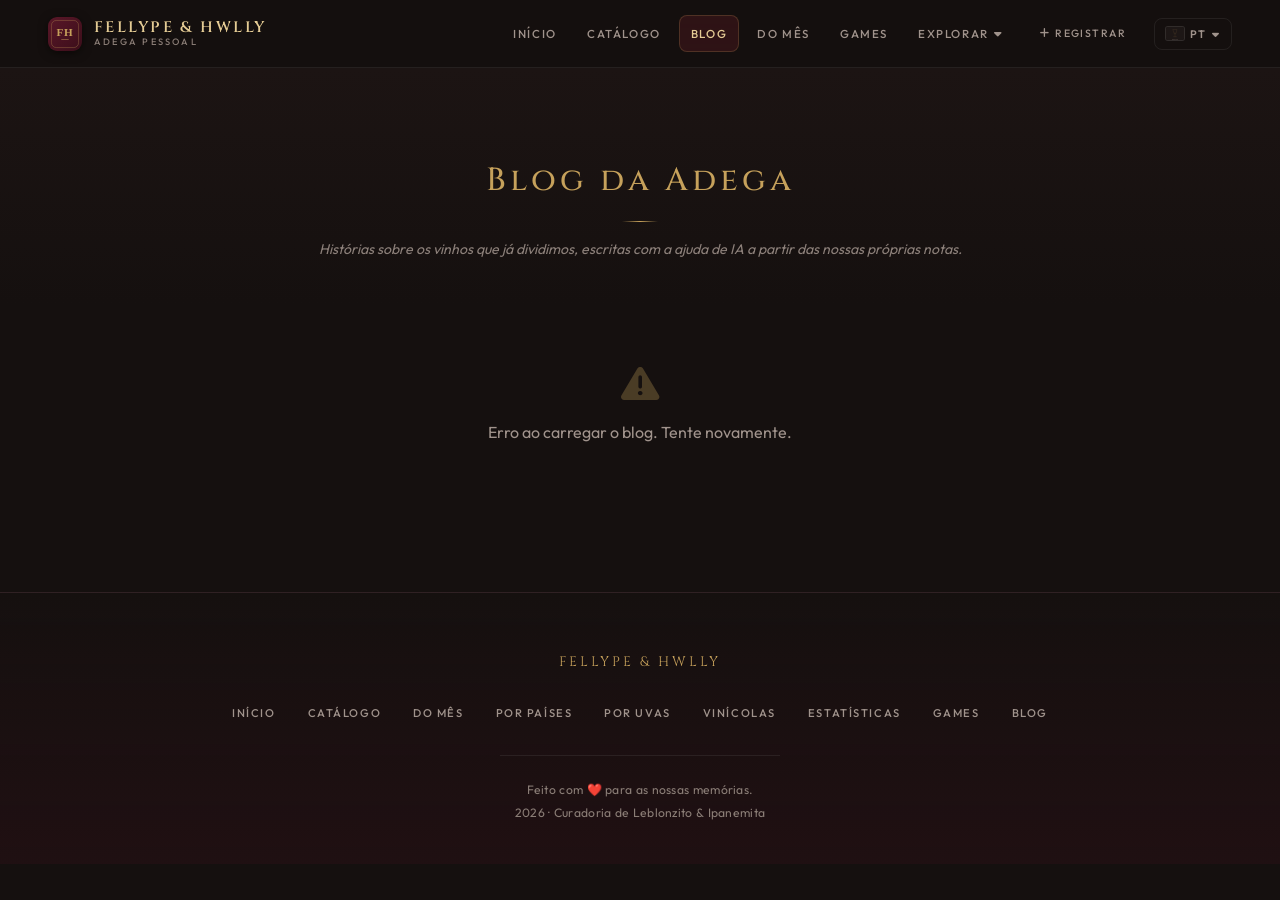
==== commit f88bdff0: "Revert "Merge pull request #3 from fellyperolim-stack/claude/cool-brown-9p0t0p" This reverts commit " ====
--- a/blog.html
+++ b/blog.html
@@ -29,20 +29,32 @@
         .container { max-width: 1000px; margin: 0 auto; padding: 0 5% 70px; }
 
         .blog-header {
-            padding: clamp(40px, 6vw, 64px) 20px 8px;
+            padding: 65px 20px 15px;
             text-align: center;
+            background: linear-gradient(to bottom, #1c1413, var(--bg));
         }
         .blog-header h1 {
-            color: var(--titulo);
-            font-size: clamp(2.4rem, 5vw, 3.6rem);
-            line-height: 1.05;
-            margin: 0 0 6px;
+            color: var(--dourado);
+            font-size: 2rem;
+            font-family: 'Cinzel', serif;
+            letter-spacing: 4px;
+            margin-bottom: 6px;
+        }
+        .blog-header h1::after {
+            content: '';
+            display: block;
+            width: 36px;
+            height: 1px;
+            background: linear-gradient(90deg, transparent, var(--dourado), transparent);
+            margin: 12px auto 0;
         }
         .blog-header p {
             color: var(--subtexto);
-            font-size: 1.05rem;
-            margin: 12px auto 20px;
-            max-width: 56ch;
+            font-size: 0.88rem;
+            font-style: italic;
+            margin: 16px 0 28px;
+            opacity: 0.85;
+            font-family: 'Outfit', sans-serif;
         }
 
         .blog-grid {
@@ -54,8 +66,8 @@
 
         .blog-card {
             background: var(--card);
-            border: 1px solid #2E2523;
-            border-radius: 18px;
+            border: 1px solid var(--borda);
+            border-radius: var(--raio);
             overflow: hidden;
             cursor: pointer;
             transition: var(--transicao);
@@ -64,30 +76,34 @@
             text-decoration: none;
             color: inherit;
         }
-        .blog-card:hover { transform: translateY(-3px); border-color: var(--borda-dourada); }
-
-        .blog-card-img { width: 100%; aspect-ratio: 16 / 9; object-fit: cover; background: var(--card-alt); display: block; }
+        .blog-card:hover {
+            transform: translateY(-4px);
+            border-color: rgba(198, 161, 91, 0.35);
+            box-shadow: var(--sombra-hover);
+        }
+
+        .blog-card-img { width: 100%; aspect-ratio: 16 / 9; object-fit: cover; }
 
         .blog-card-body { padding: 18px 20px 22px; }
 
         .blog-card-data {
-            font-size: 0.75rem;
-            font-weight: 600;
-            color: var(--dourado);
+            font-size: 0.66rem;
+            color: var(--subtexto);
             text-transform: uppercase;
-            letter-spacing: 0.16em;
-            font-family: var(--font-corpo);
+            letter-spacing: 1.5px;
+            font-family: 'Outfit', sans-serif;
         }
 
         .blog-card-titulo {
-            color: var(--titulo);
-            font-size: 1.75rem;
-            line-height: 1.12;
+            font-family: 'Cinzel', serif;
+            color: var(--dourado-claro);
+            font-size: 1.15rem;
             margin: 8px 0 10px;
+            font-weight: 500;
         }
 
         .blog-card-excerto {
-            font-size: 0.98rem;
+            font-size: 0.85rem;
             line-height: 1.65;
             color: var(--texto-suave);
             font-family: 'Outfit', sans-serif;
@@ -99,10 +115,11 @@
 
         .blog-card-ler-mais {
             margin-top: 12px;
-            font-size: 0.95rem;
-            color: var(--dourado-claro);
-            font-family: var(--font-corpo);
-            font-weight: 500;
+            font-size: 0.76rem;
+            color: var(--dourado);
+            font-family: 'Outfit', sans-serif;
+            font-weight: 600;
+            letter-spacing: 0.5px;
         }
 
         .blog-empty {
@@ -114,6 +131,7 @@
         .blog-empty i { font-size: 2.4rem; display: block; margin-bottom: 16px; color: rgba(198, 161, 91, 0.3); }
 
         @media (max-width: 480px) {
+            .blog-header h1 { font-size: 1.4rem; }
             .blog-grid { grid-template-columns: 1fr; gap: 16px; padding: 20px 0; }
         }
     </style>
--- a/shared.css
+++ b/shared.css
@@ -2,11 +2,9 @@
    ADEGA FELLYPE & HWLLY — Estilos compartilhados
    shared.css · importado por todas as páginas
    Paleta 2.0: bordô profundo + latão champanhe
-   Redesign 3.0: Cormorant Garamond nos títulos, Cinzel só na marca,
-   caixa-alta só em micro-rótulos, cores sólidas (sem degradês)
    ===================================================== */
 
-@import url('https://fonts.googleapis.com/css2?family=Cinzel:wght@500;600&family=Cormorant+Garamond:ital,wght@0,500;0,600;0,700;1,500&family=Outfit:wght@300;400;500;600&display=swap');
+@import url('https://fonts.googleapis.com/css2?family=Cinzel:wght@400;500;600&family=Outfit:wght@300;400;500;600&display=swap');
 
 :root {
     /* Vinho */
@@ -44,20 +42,7 @@
     --raio: 14px;
     --raio-sm: 10px;
     --transicao: all 0.22s cubic-bezier(0.4, 0, 0.2, 1);
-    --nav-h: 72px;
-    --tabbar-h: 68px;
-
-    /* Tipografia */
-    --font-display: 'Cormorant Garamond', 'Iowan Old Style', Georgia, serif;
-    --font-marca: 'Cinzel', 'Times New Roman', serif;
-    --font-corpo: 'Outfit', system-ui, sans-serif;
-    --titulo: #F3E6CC;
-
-    /* Tipos de vinho (ponto de cor nos cards e filtros) */
-    --tipo-tinto: #9E2A3C;
-    --tipo-branco: #E3CF8A;
-    --tipo-rose: #E39A9A;
-    --tipo-espumante: #F4EBD6;
+    --nav-h: 68px;
 }
 
 /* --- BASE --- */
@@ -75,26 +60,13 @@
     overflow-x: hidden;
     -webkit-font-smoothing: antialiased;
     text-rendering: optimizeLegibility;
-    /* Cormorant usa algarismos "antigos" por padrão; notas e contagens ficam alinhadas assim */
-    font-variant-numeric: lining-nums;
 }
 
 h1, h2, h3, h4 {
-    font-family: var(--font-display);
-    font-weight: 600;
-    letter-spacing: 0;
-    line-height: 1.15;
+    font-family: 'Cinzel', 'Times New Roman', serif;
+    font-weight: 500;
+    letter-spacing: 0.08em;
     text-wrap: balance;
-}
-
-/* Micro-rótulo: o único lugar onde caixa-alta espaçada é usada */
-.rotulo {
-    font-family: var(--font-corpo);
-    font-size: 0.75rem;
-    font-weight: 600;
-    letter-spacing: 0.16em;
-    text-transform: uppercase;
-    color: var(--dourado);
 }
 
 p { text-wrap: pretty; }
@@ -125,28 +97,27 @@
 .skip-link {
     position: absolute;
     left: 50%;
-    top: 0;
-    transform: translate(-50%, -100%);
+    top: -60px;
+    transform: translateX(-50%);
     background: var(--vinho-vivo);
     color: #fff;
     padding: 10px 20px;
     border-radius: 0 0 10px 10px;
-    font-size: 0.9rem;
-    font-weight: 500;
-    white-space: nowrap;
+    font-size: 0.8rem;
+    letter-spacing: 1px;
+    text-transform: uppercase;
     z-index: 2200;
-    transition: transform 0.2s;
-}
-.skip-link:focus { transform: translate(-50%, 0); color: #fff; }
+    transition: top 0.2s;
+}
+.skip-link:focus { top: 0; color: #fff; }
 
 /* --- NAVBAR --- */
 .navbar {
-    background: rgba(21, 16, 15, 0.94);
+    background: rgba(21, 16, 15, 0.92);
     display: flex;
     justify-content: space-between;
     align-items: center;
-    gap: 16px;
-    padding: 0 clamp(16px, 5.5%, 80px);
+    padding: 0 clamp(16px, 5%, 48px);
     position: sticky;
     top: 0;
     z-index: 1000;
@@ -162,32 +133,40 @@
     gap: 12px;
     color: var(--dourado-claro);
     text-decoration: none;
-    min-height: 44px;
 }
 
 .brand-mark {
-    width: 36px;
-    height: 36px;
+    width: 34px;
+    height: 34px;
     border-radius: 9px;
     flex-shrink: 0;
+    box-shadow: 0 2px 10px rgba(0, 0, 0, 0.5);
 }
 
 .brand-text { display: flex; flex-direction: column; line-height: 1.15; }
 
 .brand-name {
-    font-family: var(--font-marca);
-    font-weight: 600;
-    font-size: 1rem;
-    letter-spacing: 0.14em;
+    font-family: 'Cinzel', serif;
+    font-weight: 600;
+    font-size: 0.95rem;
+    letter-spacing: 0.16em;
     text-transform: uppercase;
     color: var(--dourado-claro);
     white-space: nowrap;
 }
 
+.brand-tagline {
+    font-size: 0.58rem;
+    letter-spacing: 0.24em;
+    text-transform: uppercase;
+    color: var(--texto-fraco);
+    font-weight: 500;
+}
+
 .nav-links {
     list-style: none;
     display: flex;
-    gap: 4px;
+    gap: 6px;
     margin: 0;
     padding: 0;
     align-items: center;
@@ -197,15 +176,16 @@
 .nav-link-style {
     display: inline-flex;
     align-items: center;
-    gap: 6px;
+    gap: 5px;
     text-decoration: none;
-    color: var(--texto-suave);
-    font-size: 0.95rem;
+    color: var(--subtexto);
+    font-size: 0.72rem;
+    text-transform: uppercase;
+    letter-spacing: 0.14em;
     transition: var(--transicao);
-    font-family: var(--font-corpo);
-    font-weight: 400;
-    padding: 10px 14px;
-    min-height: 44px;
+    font-family: 'Outfit', sans-serif;
+    font-weight: 500;
+    padding: 9px 12px;
     border-radius: 8px;
     background: none;
     border: none;
@@ -213,26 +193,14 @@
 }
 
 .nav-links a:hover,
-.nav-link-style:hover { color: var(--titulo); background: var(--superficie); }
+.nav-link-style:hover { color: var(--dourado-claro); background: var(--superficie); }
 
 .nav-links a.active,
 .nav-link-style.active {
-    color: var(--titulo);
-    box-shadow: inset 0 -2px 0 var(--dourado);
-    border-radius: 0;
-}
-
-/* Botão "Registrar vinho" do menu (específico o bastante para vencer .nav-links a) */
-.nav-links a.nav-registrar {
-    background: var(--vinho-vivo);
-    color: #fff;
-    font-weight: 500;
-    padding: 10px 18px;
-    border-radius: var(--raio-sm);
-    box-shadow: none;
-}
-.nav-links a.nav-registrar:hover { background: #9C2A3D; color: #fff; }
-.nav-links a.nav-registrar.active { box-shadow: 0 0 0 2px var(--dourado); border-radius: var(--raio-sm); }
+    color: var(--dourado-claro);
+    background: rgba(138, 34, 51, 0.22);
+    box-shadow: inset 0 0 0 1px var(--borda-dourada);
+}
 
 /* --- DROPDOWN --- */
 .dropdown { position: relative; display: inline-block; }
@@ -249,7 +217,7 @@
     z-index: 10;
     border: 1px solid var(--borda-dourada);
     border-radius: 12px;
-    top: 48px;
+    top: 42px;
     right: 0;
     overflow: hidden;
     padding: 6px;
@@ -262,8 +230,8 @@
     display: block;
     text-align: left;
     text-transform: none !important;
-    font-size: 0.95rem;
-    letter-spacing: 0;
+    font-size: 0.8rem;
+    letter-spacing: 0.3px;
     border-radius: 8px;
     font-family: 'Outfit', sans-serif;
     font-weight: 400;
@@ -271,14 +239,13 @@
 }
 
 .dropdown-content a:hover { background: rgba(138, 34, 51, 0.28); color: var(--dourado-claro) !important; }
-.dropdown-content a.active { color: var(--dourado) !important; background: var(--dourado-suave); box-shadow: none; border-radius: 8px; }
+.dropdown-content a.active { color: var(--dourado) !important; background: var(--dourado-suave); }
 
 .dropdown:hover .dropdown-content,
 .dropdown-content.open { display: block; }
 
 /* --- SELETOR DE IDIOMA --- */
-.lang-switcher { position: relative; display: inline-block; margin-left: 14px; }
-.nav-registrar-li { margin-left: 8px; }
+.lang-switcher { position: relative; display: inline-block; margin-left: 4px; }
 
 .lang-trigger {
     display: inline-flex;
@@ -287,14 +254,13 @@
     background: none;
     border: 1px solid var(--borda);
     color: var(--subtexto);
-    padding: 8px 12px;
-    min-height: 44px;
-    border-radius: 10px;
-    cursor: pointer;
-    font-family: var(--font-corpo);
-    font-size: 0.8rem;
-    font-weight: 500;
-    letter-spacing: 0.04em;
+    padding: 8px 11px;
+    border-radius: 8px;
+    cursor: pointer;
+    font-family: 'Outfit', sans-serif;
+    font-size: 0.68rem;
+    font-weight: 600;
+    letter-spacing: 0.08em;
     transition: var(--transicao);
 }
 .lang-trigger:hover { color: var(--dourado-claro); border-color: var(--borda-dourada); background: var(--superficie); }
@@ -314,7 +280,7 @@
     display: none;
     position: absolute;
     right: 0;
-    top: 50px;
+    top: 42px;
     background: rgba(29, 23, 22, 0.98);
     backdrop-filter: blur(16px);
     -webkit-backdrop-filter: blur(16px);
@@ -338,10 +304,10 @@
     background: none;
     border: none;
     color: var(--texto-suave);
-    font-size: 0.9rem;
-    font-family: var(--font-corpo);
+    font-size: 0.8rem;
+    font-family: 'Outfit', sans-serif;
     font-weight: 400;
-    letter-spacing: 0;
+    letter-spacing: 0.2px;
     border-radius: 8px;
     cursor: pointer;
     transition: background 0.18s, color 0.18s;
@@ -371,36 +337,47 @@
 .header-section {
     text-align: center;
     padding: clamp(44px, 7vw, 72px) 16px 36px;
-    background: var(--bg);
+    background:
+        radial-gradient(120% 90% at 50% 0%, rgba(90, 23, 40, 0.38), transparent 65%),
+        linear-gradient(to bottom, var(--bg-deep), var(--bg));
     position: relative;
 }
 
 .header-section h1 {
-    color: var(--titulo);
-    font-family: var(--font-display);
-    font-weight: 600;
-    letter-spacing: 0;
+    color: var(--dourado);
+    font-family: 'Cinzel', serif;
+    text-transform: uppercase;
+    letter-spacing: 0.2em;
     margin: 14px 0 6px;
-    font-size: clamp(2.2rem, 5vw, 3.4rem);
-    line-height: 1.05;
+    font-size: clamp(1.25rem, 3.4vw, 1.85rem);
+}
+
+.header-section h1::after {
+    content: '';
+    display: block;
+    width: 42px;
+    height: 1px;
+    background: linear-gradient(90deg, transparent, var(--dourado), transparent);
+    margin: 16px auto 0;
 }
 
 .header-section .subtitulo {
     color: var(--subtexto);
-    font-size: 1.02rem;
-    margin: 12px auto 0;
-    max-width: 52ch;
+    font-size: 0.9rem;
+    margin: 10px auto 0;
+    max-width: 44ch;
 }
 
 .shiba-heads { display: flex; justify-content: center; gap: 14px; margin-bottom: 10px; }
 
 .shiba-spotlight {
-    background: var(--card-alt);
+    background: linear-gradient(150deg, var(--card-alt), var(--card));
     border-radius: 18px;
     padding: 2px;
     display: inline-flex;
     border: 1px solid var(--borda-dourada);
     overflow: hidden;
+    box-shadow: 0 6px 20px rgba(0, 0, 0, 0.5);
 }
 
 .avatar-lg {
@@ -419,102 +396,103 @@
     align-items: center;
     justify-content: center;
     gap: 9px;
-    padding: 12px 24px;
-    background: var(--vinho-vivo);
+    padding: 14px 22px;
+    background: linear-gradient(135deg, var(--vinho-vivo), var(--vinho-escuro));
     color: #fff;
     text-decoration: none;
     border-radius: var(--raio-sm);
-    font-family: var(--font-corpo);
-    font-size: 1rem;
-    font-weight: 500;
-    letter-spacing: 0;
+    font-family: 'Outfit', sans-serif;
+    font-size: 0.72rem;
+    text-transform: uppercase;
+    letter-spacing: 0.16em;
+    font-weight: 600;
     transition: var(--transicao);
-    border: 1px solid transparent;
-    cursor: pointer;
-    min-height: 48px;
+    border: 1px solid var(--borda-dourada);
+    cursor: pointer;
+    min-height: 46px;
     white-space: nowrap;
 }
 .btn-primario:hover,
-.btn-explorar:hover { color: #fff; background: #9C2A3D; }
+.btn-explorar:hover {
+    color: #fff;
+    box-shadow: 0 8px 26px rgba(138, 34, 51, 0.4);
+    transform: translateY(-1px);
+    border-color: rgba(198, 161, 91, 0.4);
+}
 
 .btn-secundario {
     display: inline-flex;
     align-items: center;
-    justify-content: center;
     gap: 8px;
-    padding: 12px 24px;
+    padding: 12px 20px;
     background: none;
-    border: 1px solid #5A4A3E;
-    color: var(--dourado-claro);
-    text-decoration: none;
+    border: 1px solid var(--borda-dourada);
+    color: var(--dourado);
     border-radius: var(--raio-sm);
-    font-family: var(--font-corpo);
-    font-size: 1rem;
-    font-weight: 500;
-    letter-spacing: 0;
+    font-family: 'Outfit', sans-serif;
+    font-size: 0.72rem;
+    text-transform: uppercase;
+    letter-spacing: 0.14em;
+    font-weight: 600;
     cursor: pointer;
     transition: var(--transicao);
-    min-height: 48px;
+    min-height: 44px;
     white-space: nowrap;
 }
-.btn-secundario:hover { background: var(--dourado-suave); color: var(--titulo); border-color: var(--dourado); }
-
-.link-seta {
-    display: inline-flex;
-    align-items: center;
-    gap: 8px;
-    color: var(--dourado-claro);
-    font-weight: 500;
-    font-size: 0.95rem;
-    min-height: 44px;
-}
-.link-seta:hover { color: var(--titulo); }
+.btn-secundario:hover { background: var(--dourado-suave); color: var(--dourado-claro); }
 
 /* --- FOOTER --- */
 footer {
-    padding: 40px clamp(16px, 5.5%, 80px) 36px;
+    text-align: center;
+    padding: 56px 20px 40px;
     color: var(--texto-fraco);
-    font-size: 0.85rem;
+    font-size: 0.8rem;
     border-top: 1px solid var(--borda);
-    font-family: var(--font-corpo);
-    background: var(--bg);
-    line-height: 1.7;
-    display: flex;
+    font-family: 'Outfit', sans-serif;
+    background: linear-gradient(to top, rgba(59, 14, 26, 0.28), transparent);
+    letter-spacing: 0.3px;
+    line-height: 1.9;
+}
+
+.footer-brand {
+    font-family: 'Cinzel', serif;
+    color: var(--dourado);
+    font-size: 0.86rem;
+    letter-spacing: 0.22em;
+    text-transform: uppercase;
+    margin-bottom: 20px;
+}
+
+.footer-links {
+    display: flex;
+    justify-content: center;
     flex-wrap: wrap;
-    align-items: center;
-    justify-content: space-between;
-    gap: 18px 32px;
-}
-
-.footer-brand {
-    font-family: var(--font-marca);
-    font-weight: 600;
-    color: var(--dourado);
-    font-size: 0.95rem;
-    letter-spacing: 0.14em;
-    text-transform: uppercase;
-}
-
-.footer-links {
-    display: flex;
-    flex-wrap: wrap;
-    gap: 2px 4px;
+    gap: 6px 8px;
+    margin-bottom: 22px;
 }
 
 .footer-links a {
     color: var(--subtexto);
     text-decoration: none;
-    font-size: 0.9rem;
+    font-size: 0.7rem;
+    text-transform: uppercase;
+    letter-spacing: 0.14em;
     transition: var(--transicao);
-    font-family: var(--font-corpo);
-    padding: 10px 10px;
+    font-family: 'Outfit', sans-serif;
+    font-weight: 500;
+    padding: 8px 12px;
     border-radius: 8px;
 }
 .footer-links a:hover { color: var(--dourado-claro); background: var(--superficie); }
 
-.footer-divider { display: none; }
-
-.footer-nota { color: var(--texto-fraco); font-size: 0.85rem; text-align: right; }
+.footer-divider {
+    border: none;
+    border-top: 1px solid var(--borda);
+    margin: 0 auto 22px;
+    max-width: 280px;
+}
+
+.footer-nota { color: var(--texto-fraco); font-size: 0.76rem; }
 
 /* --- BACK TO TOP --- */
 .back-to-top {
@@ -567,7 +545,7 @@
     border: 1px solid var(--borda-dourada);
     background: var(--dourado-suave);
     color: var(--dourado);
-    font-size: 0.75rem;
+    font-size: 0.66rem;
     letter-spacing: 0.14em;
     text-transform: uppercase;
     font-weight: 600;
@@ -642,17 +620,17 @@
 .wine-modal-body { padding: 26px; }
 
 .wine-modal-name {
-    font-size: 1.9rem;
-    color: var(--titulo);
-    font-family: var(--font-display);
-    font-weight: 600;
-    letter-spacing: 0;
+    font-size: 1.3rem;
+    color: var(--dourado-claro);
+    font-family: 'Cinzel', serif;
+    font-weight: 500;
+    letter-spacing: 0.06em;
     margin: 0 0 4px;
-    line-height: 1.1;
+    line-height: 1.35;
 }
 
 .wine-modal-produtor {
-    font-size: 0.95rem;
+    font-size: 0.85rem;
     color: var(--subtexto);
     margin: 0 0 22px;
     font-family: 'Outfit', sans-serif;
@@ -673,7 +651,7 @@
 }
 
 .wine-modal-field-label {
-    font-size: 0.75rem;
+    font-size: 0.6rem;
     text-transform: uppercase;
     letter-spacing: 0.16em;
     color: var(--dourado);
@@ -682,7 +660,7 @@
     margin-bottom: 3px;
 }
 
-.wine-modal-field-value { font-size: 0.95rem; color: var(--texto); font-family: 'Outfit', sans-serif; }
+.wine-modal-field-value { font-size: 0.9rem; color: var(--texto); font-family: 'Outfit', sans-serif; }
 
 .wine-modal-notas {
     display: flex;
@@ -693,15 +671,17 @@
 
 .wine-modal-nota-box {
     flex: 1;
-    background: var(--card-alt);
-    border: 1px solid #3A302D;
+    background: var(--dourado-suave);
+    border: 1px solid var(--borda-dourada);
     border-radius: var(--raio-sm);
     padding: 14px;
     text-align: center;
 }
 
 .wine-modal-nota-label {
-    font-size: 0.85rem;
+    font-size: 0.62rem;
+    text-transform: uppercase;
+    letter-spacing: 0.18em;
     color: var(--subtexto);
     font-family: 'Outfit', sans-serif;
     font-weight: 600;
@@ -709,10 +689,10 @@
 }
 
 .wine-modal-nota-valor {
-    font-size: 2.4rem;
-    font-weight: 600;
-    color: var(--dourado-claro);
-    font-family: var(--font-display);
+    font-size: 1.9rem;
+    font-weight: 600;
+    color: var(--dourado);
+    font-family: 'Cinzel', serif;
     line-height: 1;
 }
 
@@ -747,10 +727,10 @@
 }
 
 .wine-modal-artigo-titulo {
-    font-family: var(--font-display);
-    font-size: 1.3rem;
-    font-weight: 600;
-    letter-spacing: 0;
+    font-family: 'Cinzel', serif;
+    font-size: 0.78rem;
+    letter-spacing: 1.5px;
+    text-transform: uppercase;
     color: var(--dourado);
     display: inline-flex;
     align-items: center;
@@ -758,7 +738,7 @@
 }
 
 .wine-modal-artigo-texto {
-    font-size: 0.95rem;
+    font-size: 0.88rem;
     line-height: 1.75;
     color: var(--texto-suave);
     font-family: 'Outfit', sans-serif;
@@ -791,11 +771,10 @@
     padding: 7px 12px;
     border-radius: 8px;
     font-family: 'Outfit', sans-serif;
-    font-size: 0.8rem;
+    font-size: 0.72rem;
     font-weight: 600;
     cursor: pointer;
     display: inline-flex;
-    min-height: 40px;
     align-items: center;
     gap: 6px;
     transition: var(--transicao);
@@ -832,7 +811,7 @@
     padding: 11px 18px;
     border-radius: 10px;
     border: none;
-    background: var(--vinho-vivo);
+    background: linear-gradient(135deg, var(--vinho-vivo), var(--vinho-escuro));
     color: #fff;
     font-family: 'Outfit', sans-serif;
     font-weight: 600;
@@ -840,7 +819,7 @@
     cursor: pointer;
     transition: var(--transicao);
 }
-.artigo-btn-aprovar:hover { background: #9C2A3D; }
+.artigo-btn-aprovar:hover { filter: brightness(1.1); }
 
 .wine-modal-artigo-status {
     font-size: 0.8rem;
@@ -923,140 +902,78 @@
     transform: translateX(-50%) translateY(0);
 }
 
-/* --- BARRA INFERIOR (celular) --- */
-.tabbar { display: none; }
-
 /* --- MOBILE --- */
 @media (max-width: 992px) {
-    .menu-toggle { display: none; }
-
-    body { padding-bottom: calc(var(--tabbar-h) + env(safe-area-inset-bottom, 0px)); }
-    body.sem-tabbar { padding-bottom: 0; }
-
-    /* Sem backdrop-filter aqui: ele prenderia o painel "Explorar" (position: fixed) dentro da barra */
-    .navbar { height: 60px; background: var(--bg); backdrop-filter: none; -webkit-backdrop-filter: none; }
-
-    .tabbar {
-        display: grid;
-        grid-template-columns: repeat(5, minmax(0, 1fr));
-        align-items: center;
-        position: fixed;
+    .menu-toggle { display: flex; }
+
+    .nav-links {
+        display: none;
+        flex-direction: column;
+        position: absolute;
+        top: var(--nav-h);
         left: 0;
-        right: 0;
-        bottom: 0;
-        z-index: 1001;
-        height: calc(var(--tabbar-h) + env(safe-area-inset-bottom, 0px));
-        padding: 4px 6px env(safe-area-inset-bottom, 0px);
-        background: rgba(29, 23, 22, 0.97);
+        width: 100%;
+        background: rgba(21, 16, 15, 0.985);
         backdrop-filter: blur(20px);
         -webkit-backdrop-filter: blur(20px);
-        border-top: 1px solid #2E2523;
+        padding: 14px 16px 22px;
+        gap: 4px;
+        border-bottom: 1px solid var(--borda-dourada);
+        text-align: center;
+        box-shadow: 0 22px 44px rgba(0, 0, 0, 0.6);
     }
-    body.sem-tabbar .tabbar { display: none; }
-
-    .tab-item {
-        display: flex;
-        flex-direction: column;
-        align-items: center;
+
+    .nav-links.active { display: flex; }
+
+    .nav-links > li { width: 100%; }
+
+    .nav-links a,
+    .nav-link-style {
+        font-size: 0.85rem;
+        letter-spacing: 0.12em;
+        width: 100%;
+        min-height: 48px;
         justify-content: center;
-        gap: 3px;
-        min-height: 56px;
-        font-family: var(--font-corpo);
-        font-size: 0.75rem;
-        color: var(--subtexto);
-        background: none;
+    }
+
+    .dropdown { width: 100%; }
+
+    .dropdown:hover .dropdown-content { display: block; }
+
+    .dropdown-content {
+        display: block !important;
+        max-height: 0;
+        overflow: hidden;
+        opacity: 0;
+        pointer-events: none;
+        transition: max-height 0.35s ease, opacity 0.25s ease;
+        position: static;
+        background: var(--superficie);
+        box-shadow: none;
         border: none;
-        cursor: pointer;
-        text-decoration: none;
+        border-radius: var(--raio-sm);
+        min-width: unset;
+        width: 100%;
+        margin-top: 2px;
         padding: 0;
     }
-    .tab-item i { font-size: 1.15rem; }
-    .tab-item.active,
-    .tab-item[aria-expanded="true"] { color: var(--dourado-claro); }
-    .tab-item:hover { color: var(--titulo); }
-
-    .tab-registrar { justify-content: center; }
-    .tab-registrar span.tab-mais {
-        width: 50px;
-        height: 50px;
-        border-radius: 16px;
-        background: var(--vinho-vivo);
-        color: #fff;
+
+    .dropdown-content.open { max-height: 420px; opacity: 1; pointer-events: auto; padding: 6px; }
+
+    .dropdown-content a {
+        text-align: center !important;
+        min-height: 46px;
         display: flex;
         align-items: center;
         justify-content: center;
-        font-size: 1.2rem;
     }
-    .tab-registrar.active span.tab-mais { box-shadow: 0 0 0 2px var(--dourado); }
-
-    /* Painel "Explorar": abre acima da barra inferior */
-    .nav-links {
-        display: none;
-        flex-direction: column;
-        position: fixed;
-        left: 0;
-        right: 0;
-        bottom: calc(var(--tabbar-h) + env(safe-area-inset-bottom, 0px));
-        max-height: calc(100vh - 140px);
-        overflow-y: auto;
-        background: var(--card);
-        padding: 14px 16px 18px;
-        gap: 2px;
-        border-top: 1px solid var(--borda-dourada);
-        border-radius: 18px 18px 0 0;
-        box-shadow: 0 -22px 44px rgba(0, 0, 0, 0.6);
-    }
-
-    .nav-links.active { display: flex; }
-
-    .nav-links > li { width: 100%; }
-
-    .nav-links a,
-    .nav-link-style {
-        font-size: 1.02rem;
-        width: 100%;
-        min-height: 48px;
-        justify-content: flex-start;
-        padding: 10px 14px;
-    }
-    .nav-links a.active,
-    .nav-link-style.active { box-shadow: inset 3px 0 0 var(--dourado); background: var(--superficie); border-radius: 8px; }
-
-    /* No painel, os atalhos que já estão na barra inferior somem */
-    .nav-links .so-desktop { display: none; }
-
-    .dropbtn { display: none !important; }
-    .dropdown { width: 100%; }
-    .dropdown-content,
-    .dropdown:hover .dropdown-content {
-        display: block !important;
-        position: static;
-        background: none;
-        box-shadow: none;
-        border: none;
-        border-radius: 0;
-        min-width: unset;
-        width: 100%;
-        padding: 0;
-        backdrop-filter: none;
-    }
-    .dropdown-content a {
-        min-height: 48px;
-        display: flex;
-        align-items: center;
-        font-size: 1.02rem !important;
-    }
-
-    .nav-links > .nav-registrar-li { display: none; }
 
     .wine-modal-grid { grid-template-columns: 1fr 1fr; }
-    .back-to-top { bottom: calc(var(--tabbar-h) + 16px + env(safe-area-inset-bottom, 0px)); right: 16px; }
-    body.sem-tabbar .back-to-top { bottom: 20px; }
-    .wine-share-toast { bottom: calc(var(--tabbar-h) + 20px); }
+    .back-to-top { bottom: 20px; right: 20px; }
     .wine-modal-close { width: 44px; height: 44px; }
 
-    .lang-switcher { width: 100%; margin-left: 0; margin-top: 6px; }
-    .lang-trigger { width: 100%; justify-content: center; min-height: 48px; font-size: 0.9rem; }
+    .lang-switcher { width: 100%; margin-left: 0; margin-top: 4px; }
+    .lang-trigger { width: 100%; justify-content: center; min-height: 46px; font-size: 0.78rem; }
     .lang-dropdown {
         display: block !important;
         max-height: 0;
@@ -1076,26 +993,27 @@
     }
     .lang-dropdown.open { max-height: 320px; opacity: 1; pointer-events: auto; padding: 6px; }
     .lang-option { justify-content: center; min-height: 46px; }
-
-    footer { flex-direction: column; align-items: flex-start; }
-    .footer-nota { text-align: left; }
 }
 
 @media (max-width: 768px) {
     .wine-modal { border-radius: 18px 18px 0 0; max-height: 92vh; }
-    .wine-modal-backdrop { align-items: flex-end; padding: 0; z-index: 2100; }
+    .wine-modal-backdrop { align-items: flex-end; padding: 0; }
     .wine-modal-img { height: 210px; border-radius: 18px 18px 0 0; }
     .wine-modal-body { padding: 20px; }
-    .wine-modal-name { font-size: 1.6rem; }
+    .wine-modal-name { font-size: 1.12rem; }
+    footer { padding: 40px 15px 32px; }
     .avatar-lg { width: 66px; height: 66px; }
 }
 
 @media (max-width: 480px) {
-    .brand-name { font-size: 0.88rem; letter-spacing: 0.12em; }
-    .brand-mark { width: 32px; height: 32px; }
+    body { font-size: 0.95rem; }
+    .brand-name { font-size: 0.82rem; letter-spacing: 0.13em; }
+    .brand-tagline { font-size: 0.54rem; }
+    .brand-mark { width: 30px; height: 30px; }
     .wine-modal-grid { gap: 6px; }
     .wine-modal-field { padding: 9px 11px; }
-    .back-to-top { width: 44px; height: 44px; }
+    .wine-modal-field-value { font-size: 0.84rem; }
+    .back-to-top { bottom: 16px; right: 16px; width: 44px; height: 44px; }
 }
 
 /* --- ESTADOS DE TOQUE --- */
@@ -1119,6 +1037,6 @@
 
 /* --- IMPRESSÃO --- */
 @media print {
-    .navbar, .tabbar, .back-to-top, .menu-toggle, footer { display: none !important; }
+    .navbar, .back-to-top, .menu-toggle, footer { display: none !important; }
     body { background: #fff; color: #000; }
 }
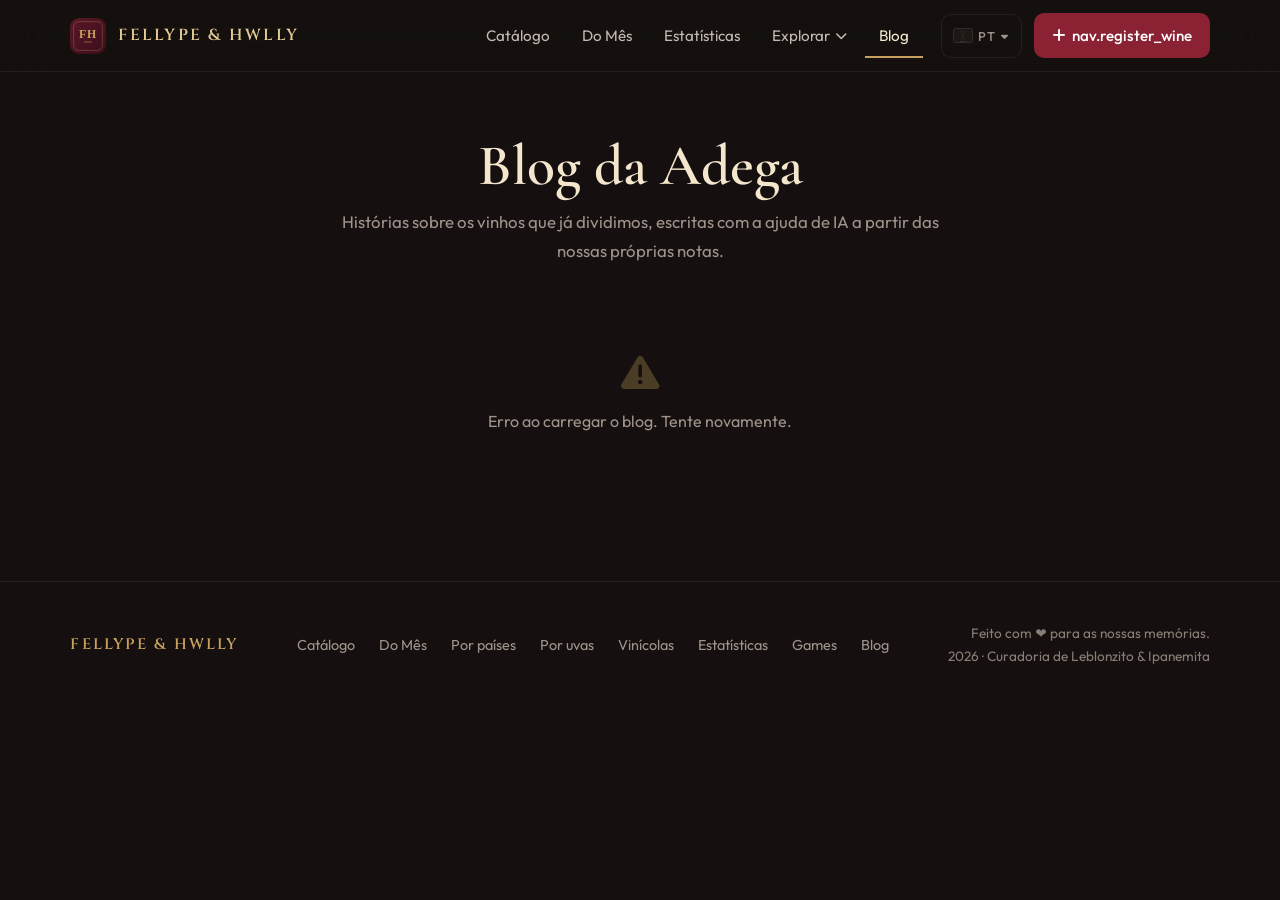
==== commit a6edb44c: "Home abre na hora e fontes carregam mais cedo - A home guarda um resumo leve (~10 KB) da última visi" ====
--- a/blog.html
+++ b/blog.html
@@ -23,38 +23,29 @@
     <link rel="apple-touch-icon" href="assets/icon-180.png">
 
     <link rel="stylesheet" href="https://cdnjs.cloudflare.com/ajax/libs/font-awesome/6.0.0/css/all.min.css">
+    <link rel="preconnect" href="https://fonts.googleapis.com">
+    <link rel="preconnect" href="https://fonts.gstatic.com" crossorigin>
+    <link rel="stylesheet" href="https://fonts.googleapis.com/css2?family=Cinzel:wght@500;600&amp;family=Cormorant+Garamond:ital,wght@0,500;0,600;0,700;1,500&amp;family=Outfit:wght@300;400;500;600&amp;display=swap">
     <link rel="stylesheet" href="shared.css">
 
     <style>
         .container { max-width: 1000px; margin: 0 auto; padding: 0 5% 70px; }
 
         .blog-header {
-            padding: 65px 20px 15px;
+            padding: clamp(40px, 6vw, 64px) 20px 8px;
             text-align: center;
-            background: linear-gradient(to bottom, #1c1413, var(--bg));
         }
         .blog-header h1 {
-            color: var(--dourado);
-            font-size: 2rem;
-            font-family: 'Cinzel', serif;
-            letter-spacing: 4px;
-            margin-bottom: 6px;
-        }
-        .blog-header h1::after {
-            content: '';
-            display: block;
-            width: 36px;
-            height: 1px;
-            background: linear-gradient(90deg, transparent, var(--dourado), transparent);
-            margin: 12px auto 0;
+            color: var(--titulo);
+            font-size: clamp(2.4rem, 5vw, 3.6rem);
+            line-height: 1.05;
+            margin: 0 0 6px;
         }
         .blog-header p {
             color: var(--subtexto);
-            font-size: 0.88rem;
-            font-style: italic;
-            margin: 16px 0 28px;
-            opacity: 0.85;
-            font-family: 'Outfit', sans-serif;
+            font-size: 1.05rem;
+            margin: 12px auto 20px;
+            max-width: 56ch;
         }
 
         .blog-grid {
@@ -66,8 +57,8 @@
 
         .blog-card {
             background: var(--card);
-            border: 1px solid var(--borda);
-            border-radius: var(--raio);
+            border: 1px solid #2E2523;
+            border-radius: 18px;
             overflow: hidden;
             cursor: pointer;
             transition: var(--transicao);
@@ -76,34 +67,30 @@
             text-decoration: none;
             color: inherit;
         }
-        .blog-card:hover {
-            transform: translateY(-4px);
-            border-color: rgba(198, 161, 91, 0.35);
-            box-shadow: var(--sombra-hover);
-        }
-
-        .blog-card-img { width: 100%; aspect-ratio: 16 / 9; object-fit: cover; }
+        .blog-card:hover { transform: translateY(-3px); border-color: var(--borda-dourada); }
+
+        .blog-card-img { width: 100%; aspect-ratio: 16 / 9; object-fit: cover; background: var(--card-alt); display: block; }
 
         .blog-card-body { padding: 18px 20px 22px; }
 
         .blog-card-data {
-            font-size: 0.66rem;
-            color: var(--subtexto);
+            font-size: 0.75rem;
+            font-weight: 600;
+            color: var(--dourado);
             text-transform: uppercase;
-            letter-spacing: 1.5px;
-            font-family: 'Outfit', sans-serif;
+            letter-spacing: 0.16em;
+            font-family: var(--font-corpo);
         }
 
         .blog-card-titulo {
-            font-family: 'Cinzel', serif;
-            color: var(--dourado-claro);
-            font-size: 1.15rem;
+            color: var(--titulo);
+            font-size: 1.75rem;
+            line-height: 1.12;
             margin: 8px 0 10px;
-            font-weight: 500;
         }
 
         .blog-card-excerto {
-            font-size: 0.85rem;
+            font-size: 0.98rem;
             line-height: 1.65;
             color: var(--texto-suave);
             font-family: 'Outfit', sans-serif;
@@ -115,11 +102,10 @@
 
         .blog-card-ler-mais {
             margin-top: 12px;
-            font-size: 0.76rem;
-            color: var(--dourado);
-            font-family: 'Outfit', sans-serif;
-            font-weight: 600;
-            letter-spacing: 0.5px;
+            font-size: 0.95rem;
+            color: var(--dourado-claro);
+            font-family: var(--font-corpo);
+            font-weight: 500;
         }
 
         .blog-empty {
@@ -131,7 +117,6 @@
         .blog-empty i { font-size: 2.4rem; display: block; margin-bottom: 16px; color: rgba(198, 161, 91, 0.3); }
 
         @media (max-width: 480px) {
-            .blog-header h1 { font-size: 1.4rem; }
             .blog-grid { grid-template-columns: 1fr; gap: 16px; padding: 20px 0; }
         }
     </style>
--- a/shared.css
+++ b/shared.css
@@ -2,9 +2,12 @@
    ADEGA FELLYPE & HWLLY — Estilos compartilhados
    shared.css · importado por todas as páginas
    Paleta 2.0: bordô profundo + latão champanhe
+   Redesign 3.0: Cormorant Garamond nos títulos, Cinzel só na marca,
+   caixa-alta só em micro-rótulos, cores sólidas (sem degradês)
    ===================================================== */
 
-@import url('https://fonts.googleapis.com/css2?family=Cinzel:wght@400;500;600&family=Outfit:wght@300;400;500;600&display=swap');
+/* Fontes (Cinzel, Cormorant Garamond, Outfit) são carregadas por <link> no <head> de cada página:
+   bem mais rápido que @import, que só começa depois de baixar este arquivo. */
 
 :root {
     /* Vinho */
@@ -42,7 +45,20 @@
     --raio: 14px;
     --raio-sm: 10px;
     --transicao: all 0.22s cubic-bezier(0.4, 0, 0.2, 1);
-    --nav-h: 68px;
+    --nav-h: 72px;
+    --tabbar-h: 68px;
+
+    /* Tipografia */
+    --font-display: 'Cormorant Garamond', 'Iowan Old Style', Georgia, serif;
+    --font-marca: 'Cinzel', 'Times New Roman', serif;
+    --font-corpo: 'Outfit', system-ui, sans-serif;
+    --titulo: #F3E6CC;
+
+    /* Tipos de vinho (ponto de cor nos cards e filtros) */
+    --tipo-tinto: #9E2A3C;
+    --tipo-branco: #E3CF8A;
+    --tipo-rose: #E39A9A;
+    --tipo-espumante: #F4EBD6;
 }
 
 /* --- BASE --- */
@@ -60,13 +76,26 @@
     overflow-x: hidden;
     -webkit-font-smoothing: antialiased;
     text-rendering: optimizeLegibility;
+    /* Cormorant usa algarismos "antigos" por padrão; notas e contagens ficam alinhadas assim */
+    font-variant-numeric: lining-nums;
 }
 
 h1, h2, h3, h4 {
-    font-family: 'Cinzel', 'Times New Roman', serif;
-    font-weight: 500;
-    letter-spacing: 0.08em;
+    font-family: var(--font-display);
+    font-weight: 600;
+    letter-spacing: 0;
+    line-height: 1.15;
     text-wrap: balance;
+}
+
+/* Micro-rótulo: o único lugar onde caixa-alta espaçada é usada */
+.rotulo {
+    font-family: var(--font-corpo);
+    font-size: 0.75rem;
+    font-weight: 600;
+    letter-spacing: 0.16em;
+    text-transform: uppercase;
+    color: var(--dourado);
 }
 
 p { text-wrap: pretty; }
@@ -97,27 +126,28 @@
 .skip-link {
     position: absolute;
     left: 50%;
-    top: -60px;
-    transform: translateX(-50%);
+    top: 0;
+    transform: translate(-50%, -100%);
     background: var(--vinho-vivo);
     color: #fff;
     padding: 10px 20px;
     border-radius: 0 0 10px 10px;
-    font-size: 0.8rem;
-    letter-spacing: 1px;
-    text-transform: uppercase;
+    font-size: 0.9rem;
+    font-weight: 500;
+    white-space: nowrap;
     z-index: 2200;
-    transition: top 0.2s;
-}
-.skip-link:focus { top: 0; color: #fff; }
+    transition: transform 0.2s;
+}
+.skip-link:focus { transform: translate(-50%, 0); color: #fff; }
 
 /* --- NAVBAR --- */
 .navbar {
-    background: rgba(21, 16, 15, 0.92);
+    background: rgba(21, 16, 15, 0.94);
     display: flex;
     justify-content: space-between;
     align-items: center;
-    padding: 0 clamp(16px, 5%, 48px);
+    gap: 16px;
+    padding: 0 clamp(16px, 5.5%, 80px);
     position: sticky;
     top: 0;
     z-index: 1000;
@@ -133,40 +163,32 @@
     gap: 12px;
     color: var(--dourado-claro);
     text-decoration: none;
+    min-height: 44px;
 }
 
 .brand-mark {
-    width: 34px;
-    height: 34px;
+    width: 36px;
+    height: 36px;
     border-radius: 9px;
     flex-shrink: 0;
-    box-shadow: 0 2px 10px rgba(0, 0, 0, 0.5);
 }
 
 .brand-text { display: flex; flex-direction: column; line-height: 1.15; }
 
 .brand-name {
-    font-family: 'Cinzel', serif;
-    font-weight: 600;
-    font-size: 0.95rem;
-    letter-spacing: 0.16em;
+    font-family: var(--font-marca);
+    font-weight: 600;
+    font-size: 1rem;
+    letter-spacing: 0.14em;
     text-transform: uppercase;
     color: var(--dourado-claro);
     white-space: nowrap;
 }
 
-.brand-tagline {
-    font-size: 0.58rem;
-    letter-spacing: 0.24em;
-    text-transform: uppercase;
-    color: var(--texto-fraco);
-    font-weight: 500;
-}
-
 .nav-links {
     list-style: none;
     display: flex;
-    gap: 6px;
+    gap: 4px;
     margin: 0;
     padding: 0;
     align-items: center;
@@ -176,16 +198,15 @@
 .nav-link-style {
     display: inline-flex;
     align-items: center;
-    gap: 5px;
+    gap: 6px;
     text-decoration: none;
-    color: var(--subtexto);
-    font-size: 0.72rem;
-    text-transform: uppercase;
-    letter-spacing: 0.14em;
+    color: var(--texto-suave);
+    font-size: 0.95rem;
     transition: var(--transicao);
-    font-family: 'Outfit', sans-serif;
-    font-weight: 500;
-    padding: 9px 12px;
+    font-family: var(--font-corpo);
+    font-weight: 400;
+    padding: 10px 14px;
+    min-height: 44px;
     border-radius: 8px;
     background: none;
     border: none;
@@ -193,14 +214,26 @@
 }
 
 .nav-links a:hover,
-.nav-link-style:hover { color: var(--dourado-claro); background: var(--superficie); }
+.nav-link-style:hover { color: var(--titulo); background: var(--superficie); }
 
 .nav-links a.active,
 .nav-link-style.active {
-    color: var(--dourado-claro);
-    background: rgba(138, 34, 51, 0.22);
-    box-shadow: inset 0 0 0 1px var(--borda-dourada);
-}
+    color: var(--titulo);
+    box-shadow: inset 0 -2px 0 var(--dourado);
+    border-radius: 0;
+}
+
+/* Botão "Registrar vinho" do menu (específico o bastante para vencer .nav-links a) */
+.nav-links a.nav-registrar {
+    background: var(--vinho-vivo);
+    color: #fff;
+    font-weight: 500;
+    padding: 10px 18px;
+    border-radius: var(--raio-sm);
+    box-shadow: none;
+}
+.nav-links a.nav-registrar:hover { background: #9C2A3D; color: #fff; }
+.nav-links a.nav-registrar.active { box-shadow: 0 0 0 2px var(--dourado); border-radius: var(--raio-sm); }
 
 /* --- DROPDOWN --- */
 .dropdown { position: relative; display: inline-block; }
@@ -217,7 +250,7 @@
     z-index: 10;
     border: 1px solid var(--borda-dourada);
     border-radius: 12px;
-    top: 42px;
+    top: 48px;
     right: 0;
     overflow: hidden;
     padding: 6px;
@@ -230,8 +263,8 @@
     display: block;
     text-align: left;
     text-transform: none !important;
-    font-size: 0.8rem;
-    letter-spacing: 0.3px;
+    font-size: 0.95rem;
+    letter-spacing: 0;
     border-radius: 8px;
     font-family: 'Outfit', sans-serif;
     font-weight: 400;
@@ -239,13 +272,14 @@
 }
 
 .dropdown-content a:hover { background: rgba(138, 34, 51, 0.28); color: var(--dourado-claro) !important; }
-.dropdown-content a.active { color: var(--dourado) !important; background: var(--dourado-suave); }
+.dropdown-content a.active { color: var(--dourado) !important; background: var(--dourado-suave); box-shadow: none; border-radius: 8px; }
 
 .dropdown:hover .dropdown-content,
 .dropdown-content.open { display: block; }
 
 /* --- SELETOR DE IDIOMA --- */
-.lang-switcher { position: relative; display: inline-block; margin-left: 4px; }
+.lang-switcher { position: relative; display: inline-block; margin-left: 14px; }
+.nav-registrar-li { margin-left: 8px; }
 
 .lang-trigger {
     display: inline-flex;
@@ -254,13 +288,14 @@
     background: none;
     border: 1px solid var(--borda);
     color: var(--subtexto);
-    padding: 8px 11px;
-    border-radius: 8px;
+    padding: 8px 12px;
+    min-height: 44px;
+    border-radius: 10px;
     cursor: pointer;
-    font-family: 'Outfit', sans-serif;
-    font-size: 0.68rem;
-    font-weight: 600;
-    letter-spacing: 0.08em;
+    font-family: var(--font-corpo);
+    font-size: 0.8rem;
+    font-weight: 500;
+    letter-spacing: 0.04em;
     transition: var(--transicao);
 }
 .lang-trigger:hover { color: var(--dourado-claro); border-color: var(--borda-dourada); background: var(--superficie); }
@@ -280,7 +315,7 @@
     display: none;
     position: absolute;
     right: 0;
-    top: 42px;
+    top: 50px;
     background: rgba(29, 23, 22, 0.98);
     backdrop-filter: blur(16px);
     -webkit-backdrop-filter: blur(16px);
@@ -304,10 +339,10 @@
     background: none;
     border: none;
     color: var(--texto-suave);
-    font-size: 0.8rem;
-    font-family: 'Outfit', sans-serif;
+    font-size: 0.9rem;
+    font-family: var(--font-corpo);
     font-weight: 400;
-    letter-spacing: 0.2px;
+    letter-spacing: 0;
     border-radius: 8px;
     cursor: pointer;
     transition: background 0.18s, color 0.18s;
@@ -337,47 +372,36 @@
 .header-section {
     text-align: center;
     padding: clamp(44px, 7vw, 72px) 16px 36px;
-    background:
-        radial-gradient(120% 90% at 50% 0%, rgba(90, 23, 40, 0.38), transparent 65%),
-        linear-gradient(to bottom, var(--bg-deep), var(--bg));
+    background: var(--bg);
     position: relative;
 }
 
 .header-section h1 {
-    color: var(--dourado);
-    font-family: 'Cinzel', serif;
-    text-transform: uppercase;
-    letter-spacing: 0.2em;
+    color: var(--titulo);
+    font-family: var(--font-display);
+    font-weight: 600;
+    letter-spacing: 0;
     margin: 14px 0 6px;
-    font-size: clamp(1.25rem, 3.4vw, 1.85rem);
-}
-
-.header-section h1::after {
-    content: '';
-    display: block;
-    width: 42px;
-    height: 1px;
-    background: linear-gradient(90deg, transparent, var(--dourado), transparent);
-    margin: 16px auto 0;
+    font-size: clamp(2.2rem, 5vw, 3.4rem);
+    line-height: 1.05;
 }
 
 .header-section .subtitulo {
     color: var(--subtexto);
-    font-size: 0.9rem;
-    margin: 10px auto 0;
-    max-width: 44ch;
+    font-size: 1.02rem;
+    margin: 12px auto 0;
+    max-width: 52ch;
 }
 
 .shiba-heads { display: flex; justify-content: center; gap: 14px; margin-bottom: 10px; }
 
 .shiba-spotlight {
-    background: linear-gradient(150deg, var(--card-alt), var(--card));
+    background: var(--card-alt);
     border-radius: 18px;
     padding: 2px;
     display: inline-flex;
     border: 1px solid var(--borda-dourada);
     overflow: hidden;
-    box-shadow: 0 6px 20px rgba(0, 0, 0, 0.5);
 }
 
 .avatar-lg {
@@ -396,103 +420,102 @@
     align-items: center;
     justify-content: center;
     gap: 9px;
-    padding: 14px 22px;
-    background: linear-gradient(135deg, var(--vinho-vivo), var(--vinho-escuro));
+    padding: 12px 24px;
+    background: var(--vinho-vivo);
     color: #fff;
     text-decoration: none;
     border-radius: var(--raio-sm);
-    font-family: 'Outfit', sans-serif;
-    font-size: 0.72rem;
-    text-transform: uppercase;
-    letter-spacing: 0.16em;
-    font-weight: 600;
+    font-family: var(--font-corpo);
+    font-size: 1rem;
+    font-weight: 500;
+    letter-spacing: 0;
     transition: var(--transicao);
-    border: 1px solid var(--borda-dourada);
+    border: 1px solid transparent;
     cursor: pointer;
-    min-height: 46px;
+    min-height: 48px;
     white-space: nowrap;
 }
 .btn-primario:hover,
-.btn-explorar:hover {
-    color: #fff;
-    box-shadow: 0 8px 26px rgba(138, 34, 51, 0.4);
-    transform: translateY(-1px);
-    border-color: rgba(198, 161, 91, 0.4);
-}
+.btn-explorar:hover { color: #fff; background: #9C2A3D; }
 
 .btn-secundario {
     display: inline-flex;
     align-items: center;
+    justify-content: center;
     gap: 8px;
-    padding: 12px 20px;
+    padding: 12px 24px;
     background: none;
-    border: 1px solid var(--borda-dourada);
-    color: var(--dourado);
+    border: 1px solid #5A4A3E;
+    color: var(--dourado-claro);
+    text-decoration: none;
     border-radius: var(--raio-sm);
-    font-family: 'Outfit', sans-serif;
-    font-size: 0.72rem;
-    text-transform: uppercase;
-    letter-spacing: 0.14em;
-    font-weight: 600;
+    font-family: var(--font-corpo);
+    font-size: 1rem;
+    font-weight: 500;
+    letter-spacing: 0;
     cursor: pointer;
     transition: var(--transicao);
+    min-height: 48px;
+    white-space: nowrap;
+}
+.btn-secundario:hover { background: var(--dourado-suave); color: var(--titulo); border-color: var(--dourado); }
+
+.link-seta {
+    display: inline-flex;
+    align-items: center;
+    gap: 8px;
+    color: var(--dourado-claro);
+    font-weight: 500;
+    font-size: 0.95rem;
     min-height: 44px;
-    white-space: nowrap;
-}
-.btn-secundario:hover { background: var(--dourado-suave); color: var(--dourado-claro); }
+}
+.link-seta:hover { color: var(--titulo); }
 
 /* --- FOOTER --- */
 footer {
-    text-align: center;
-    padding: 56px 20px 40px;
+    padding: 40px clamp(16px, 5.5%, 80px) 36px;
     color: var(--texto-fraco);
-    font-size: 0.8rem;
+    font-size: 0.85rem;
     border-top: 1px solid var(--borda);
-    font-family: 'Outfit', sans-serif;
-    background: linear-gradient(to top, rgba(59, 14, 26, 0.28), transparent);
-    letter-spacing: 0.3px;
-    line-height: 1.9;
+    font-family: var(--font-corpo);
+    background: var(--bg);
+    line-height: 1.7;
+    display: flex;
+    flex-wrap: wrap;
+    align-items: center;
+    justify-content: space-between;
+    gap: 18px 32px;
 }
 
 .footer-brand {
-    font-family: 'Cinzel', serif;
+    font-family: var(--font-marca);
+    font-weight: 600;
     color: var(--dourado);
-    font-size: 0.86rem;
-    letter-spacing: 0.22em;
+    font-size: 0.95rem;
+    letter-spacing: 0.14em;
     text-transform: uppercase;
-    margin-bottom: 20px;
 }
 
 .footer-links {
     display: flex;
-    justify-content: center;
     flex-wrap: wrap;
-    gap: 6px 8px;
-    margin-bottom: 22px;
+    gap: 2px 4px;
 }
 
 .footer-links a {
     color: var(--subtexto);
     text-decoration: none;
-    font-size: 0.7rem;
-    text-transform: uppercase;
-    letter-spacing: 0.14em;
+    font-size: 0.9rem;
     transition: var(--transicao);
-    font-family: 'Outfit', sans-serif;
-    font-weight: 500;
-    padding: 8px 12px;
+    font-family: var(--font-corpo);
+    padding: 10px 10px;
     border-radius: 8px;
 }
 .footer-links a:hover { color: var(--dourado-claro); background: var(--superficie); }
 
-.footer-divider {
-    border: none;
-    border-top: 1px solid var(--borda);
-    margin: 0 auto 22px;
-    max-width: 280px;
-}
-
-.footer-nota { color: var(--texto-fraco); font-size: 0.76rem; }
+.footer-divider { display: none; }
+
+.footer-nota { color: var(--texto-fraco); font-size: 0.85rem; text-align: right; }
 
 /* --- BACK TO TOP --- */
 .back-to-top {
@@ -545,7 +568,7 @@
     border: 1px solid var(--borda-dourada);
     background: var(--dourado-suave);
     color: var(--dourado);
-    font-size: 0.66rem;
+    font-size: 0.75rem;
     letter-spacing: 0.14em;
     text-transform: uppercase;
     font-weight: 600;
@@ -620,17 +643,17 @@
 .wine-modal-body { padding: 26px; }
 
 .wine-modal-name {
-    font-size: 1.3rem;
-    color: var(--dourado-claro);
-    font-family: 'Cinzel', serif;
-    font-weight: 500;
-    letter-spacing: 0.06em;
+    font-size: 1.9rem;
+    color: var(--titulo);
+    font-family: var(--font-display);
+    font-weight: 600;
+    letter-spacing: 0;
     margin: 0 0 4px;
-    line-height: 1.35;
+    line-height: 1.1;
 }
 
 .wine-modal-produtor {
-    font-size: 0.85rem;
+    font-size: 0.95rem;
     color: var(--subtexto);
     margin: 0 0 22px;
     font-family: 'Outfit', sans-serif;
@@ -651,7 +674,7 @@
 }
 
 .wine-modal-field-label {
-    font-size: 0.6rem;
+    font-size: 0.75rem;
     text-transform: uppercase;
     letter-spacing: 0.16em;
     color: var(--dourado);
@@ -660,7 +683,7 @@
     margin-bottom: 3px;
 }
 
-.wine-modal-field-value { font-size: 0.9rem; color: var(--texto); font-family: 'Outfit', sans-serif; }
+.wine-modal-field-value { font-size: 0.95rem; color: var(--texto); font-family: 'Outfit', sans-serif; }
 
 .wine-modal-notas {
     display: flex;
@@ -671,17 +694,15 @@
 
 .wine-modal-nota-box {
     flex: 1;
-    background: var(--dourado-suave);
-    border: 1px solid var(--borda-dourada);
+    background: var(--card-alt);
+    border: 1px solid #3A302D;
     border-radius: var(--raio-sm);
     padding: 14px;
     text-align: center;
 }
 
 .wine-modal-nota-label {
-    font-size: 0.62rem;
-    text-transform: uppercase;
-    letter-spacing: 0.18em;
+    font-size: 0.85rem;
     color: var(--subtexto);
     font-family: 'Outfit', sans-serif;
     font-weight: 600;
@@ -689,10 +710,10 @@
 }
 
 .wine-modal-nota-valor {
-    font-size: 1.9rem;
-    font-weight: 600;
-    color: var(--dourado);
-    font-family: 'Cinzel', serif;
+    font-size: 2.4rem;
+    font-weight: 600;
+    color: var(--dourado-claro);
+    font-family: var(--font-display);
     line-height: 1;
 }
 
@@ -727,10 +748,10 @@
 }
 
 .wine-modal-artigo-titulo {
-    font-family: 'Cinzel', serif;
-    font-size: 0.78rem;
-    letter-spacing: 1.5px;
-    text-transform: uppercase;
+    font-family: var(--font-display);
+    font-size: 1.3rem;
+    font-weight: 600;
+    letter-spacing: 0;
     color: var(--dourado);
     display: inline-flex;
     align-items: center;
@@ -738,7 +759,7 @@
 }
 
 .wine-modal-artigo-texto {
-    font-size: 0.88rem;
+    font-size: 0.95rem;
     line-height: 1.75;
     color: var(--texto-suave);
     font-family: 'Outfit', sans-serif;
@@ -771,10 +792,11 @@
     padding: 7px 12px;
     border-radius: 8px;
     font-family: 'Outfit', sans-serif;
-    font-size: 0.72rem;
+    font-size: 0.8rem;
     font-weight: 600;
     cursor: pointer;
     display: inline-flex;
+    min-height: 40px;
     align-items: center;
     gap: 6px;
     transition: var(--transicao);
@@ -811,7 +833,7 @@
     padding: 11px 18px;
     border-radius: 10px;
     border: none;
-    background: linear-gradient(135deg, var(--vinho-vivo), var(--vinho-escuro));
+    background: var(--vinho-vivo);
     color: #fff;
     font-family: 'Outfit', sans-serif;
     font-weight: 600;
@@ -819,7 +841,7 @@
     cursor: pointer;
     transition: var(--transicao);
 }
-.artigo-btn-aprovar:hover { filter: brightness(1.1); }
+.artigo-btn-aprovar:hover { background: #9C2A3D; }
 
 .wine-modal-artigo-status {
     font-size: 0.8rem;
@@ -902,25 +924,88 @@
     transform: translateX(-50%) translateY(0);
 }
 
+/* --- BARRA INFERIOR (celular) --- */
+.tabbar { display: none; }
+
 /* --- MOBILE --- */
 @media (max-width: 992px) {
-    .menu-toggle { display: flex; }
-
+    .menu-toggle { display: none; }
+
+    body { padding-bottom: calc(var(--tabbar-h) + env(safe-area-inset-bottom, 0px)); }
+    body.sem-tabbar { padding-bottom: 0; }
+
+    /* Sem backdrop-filter aqui: ele prenderia o painel "Explorar" (position: fixed) dentro da barra */
+    .navbar { height: 60px; background: var(--bg); backdrop-filter: none; -webkit-backdrop-filter: none; }
+
+    .tabbar {
+        display: grid;
+        grid-template-columns: repeat(5, minmax(0, 1fr));
+        align-items: center;
+        position: fixed;
+        left: 0;
+        right: 0;
+        bottom: 0;
+        z-index: 1001;
+        height: calc(var(--tabbar-h) + env(safe-area-inset-bottom, 0px));
+        padding: 4px 6px env(safe-area-inset-bottom, 0px);
+        background: rgba(29, 23, 22, 0.97);
+        backdrop-filter: blur(20px);
+        -webkit-backdrop-filter: blur(20px);
+        border-top: 1px solid #2E2523;
+    }
+    body.sem-tabbar .tabbar { display: none; }
+
+    .tab-item {
+        display: flex;
+        flex-direction: column;
+        align-items: center;
+        justify-content: center;
+        gap: 3px;
+        min-height: 56px;
+        font-family: var(--font-corpo);
+        font-size: 0.75rem;
+        color: var(--subtexto);
+        background: none;
+        border: none;
+        cursor: pointer;
+        text-decoration: none;
+        padding: 0;
+    }
+    .tab-item i { font-size: 1.15rem; }
+    .tab-item.active,
+    .tab-item[aria-expanded="true"] { color: var(--dourado-claro); }
+    .tab-item:hover { color: var(--titulo); }
+
+    .tab-registrar { justify-content: center; }
+    .tab-registrar span.tab-mais {
+        width: 50px;
+        height: 50px;
+        border-radius: 16px;
+        background: var(--vinho-vivo);
+        color: #fff;
+        display: flex;
+        align-items: center;
+        justify-content: center;
+        font-size: 1.2rem;
+    }
+    .tab-registrar.active span.tab-mais { box-shadow: 0 0 0 2px var(--dourado); }
+
+    /* Painel "Explorar": abre acima da barra inferior */
     .nav-links {
         display: none;
         flex-direction: column;
-        position: absolute;
-        top: var(--nav-h);
+        position: fixed;
         left: 0;
-        width: 100%;
-        background: rgba(21, 16, 15, 0.985);
-        backdrop-filter: blur(20px);
-        -webkit-backdrop-filter: blur(20px);
-        padding: 14px 16px 22px;
-        gap: 4px;
-        border-bottom: 1px solid var(--borda-dourada);
-        text-align: center;
-        box-shadow: 0 22px 44px rgba(0, 0, 0, 0.6);
+        right: 0;
+        bottom: calc(var(--tabbar-h) + env(safe-area-inset-bottom, 0px));
+        max-height: calc(100vh - 140px);
+        overflow-y: auto;
+        background: var(--card);
+        padding: 14px 16px 18px;
+        gap: 2px;
+        border-top: 1px solid var(--borda-dourada);
+        border-radius: 18px 18px 0 0;
+        box-shadow: 0 -22px 44px rgba(0, 0, 0, 0.6);
     }
 
     .nav-links.active { display: flex; }
@@ -929,51 +1014,50 @@
 
     .nav-links a,
     .nav-link-style {
-        font-size: 0.85rem;
-        letter-spacing: 0.12em;
+        font-size: 1.02rem;
         width: 100%;
         min-height: 48px;
-        justify-content: center;
+        justify-content: flex-start;
+        padding: 10px 14px;
     }
-
+    .nav-links a.active,
+    .nav-link-style.active { box-shadow: inset 3px 0 0 var(--dourado); background: var(--superficie); border-radius: 8px; }
+
+    /* No painel, os atalhos que já estão na barra inferior somem */
+    .nav-links .so-desktop { display: none; }
+
+    .dropbtn { display: none !important; }
     .dropdown { width: 100%; }
-
-    .dropdown:hover .dropdown-content { display: block; }
-
-    .dropdown-content {
+    .dropdown-content,
+    .dropdown:hover .dropdown-content {
         display: block !important;
-        max-height: 0;
-        overflow: hidden;
-        opacity: 0;
-        pointer-events: none;
-        transition: max-height 0.35s ease, opacity 0.25s ease;
         position: static;
-        background: var(--superficie);
+        background: none;
         box-shadow: none;
         border: none;
-        border-radius: var(--raio-sm);
+        border-radius: 0;
         min-width: unset;
         width: 100%;
-        margin-top: 2px;
         padding: 0;
+        backdrop-filter: none;
     }
-
-    .dropdown-content.open { max-height: 420px; opacity: 1; pointer-events: auto; padding: 6px; }
-
     .dropdown-content a {
-        text-align: center !important;
-        min-height: 46px;
+        min-height: 48px;
         display: flex;
         align-items: center;
-        justify-content: center;
+        font-size: 1.02rem !important;
     }
 
+    .nav-links > .nav-registrar-li { display: none; }
+
     .wine-modal-grid { grid-template-columns: 1fr 1fr; }
-    .back-to-top { bottom: 20px; right: 20px; }
+    .back-to-top { bottom: calc(var(--tabbar-h) + 16px + env(safe-area-inset-bottom, 0px)); right: 16px; }
+    body.sem-tabbar .back-to-top { bottom: 20px; }
+    .wine-share-toast { bottom: calc(var(--tabbar-h) + 20px); }
     .wine-modal-close { width: 44px; height: 44px; }
 
-    .lang-switcher { width: 100%; margin-left: 0; margin-top: 4px; }
-    .lang-trigger { width: 100%; justify-content: center; min-height: 46px; font-size: 0.78rem; }
+    .lang-switcher { width: 100%; margin-left: 0; margin-top: 6px; }
+    .lang-trigger { width: 100%; justify-content: center; min-height: 48px; font-size: 0.9rem; }
     .lang-dropdown {
         display: block !important;
         max-height: 0;
@@ -993,27 +1077,26 @@
     }
     .lang-dropdown.open { max-height: 320px; opacity: 1; pointer-events: auto; padding: 6px; }
     .lang-option { justify-content: center; min-height: 46px; }
+
+    footer { flex-direction: column; align-items: flex-start; }
+    .footer-nota { text-align: left; }
 }
 
 @media (max-width: 768px) {
     .wine-modal { border-radius: 18px 18px 0 0; max-height: 92vh; }
-    .wine-modal-backdrop { align-items: flex-end; padding: 0; }
+    .wine-modal-backdrop { align-items: flex-end; padding: 0; z-index: 2100; }
     .wine-modal-img { height: 210px; border-radius: 18px 18px 0 0; }
     .wine-modal-body { padding: 20px; }
-    .wine-modal-name { font-size: 1.12rem; }
-    footer { padding: 40px 15px 32px; }
+    .wine-modal-name { font-size: 1.6rem; }
     .avatar-lg { width: 66px; height: 66px; }
 }
 
 @media (max-width: 480px) {
-    body { font-size: 0.95rem; }
-    .brand-name { font-size: 0.82rem; letter-spacing: 0.13em; }
-    .brand-tagline { font-size: 0.54rem; }
-    .brand-mark { width: 30px; height: 30px; }
+    .brand-name { font-size: 0.88rem; letter-spacing: 0.12em; }
+    .brand-mark { width: 32px; height: 32px; }
     .wine-modal-grid { gap: 6px; }
     .wine-modal-field { padding: 9px 11px; }
-    .wine-modal-field-value { font-size: 0.84rem; }
-    .back-to-top { bottom: 16px; right: 16px; width: 44px; height: 44px; }
+    .back-to-top { width: 44px; height: 44px; }
 }
 
 /* --- ESTADOS DE TOQUE --- */
@@ -1037,6 +1120,6 @@
 
 /* --- IMPRESSÃO --- */
 @media print {
-    .navbar, .back-to-top, .menu-toggle, footer { display: none !important; }
+    .navbar, .tabbar, .back-to-top, .menu-toggle, footer { display: none !important; }
     body { background: #fff; color: #000; }
 }
